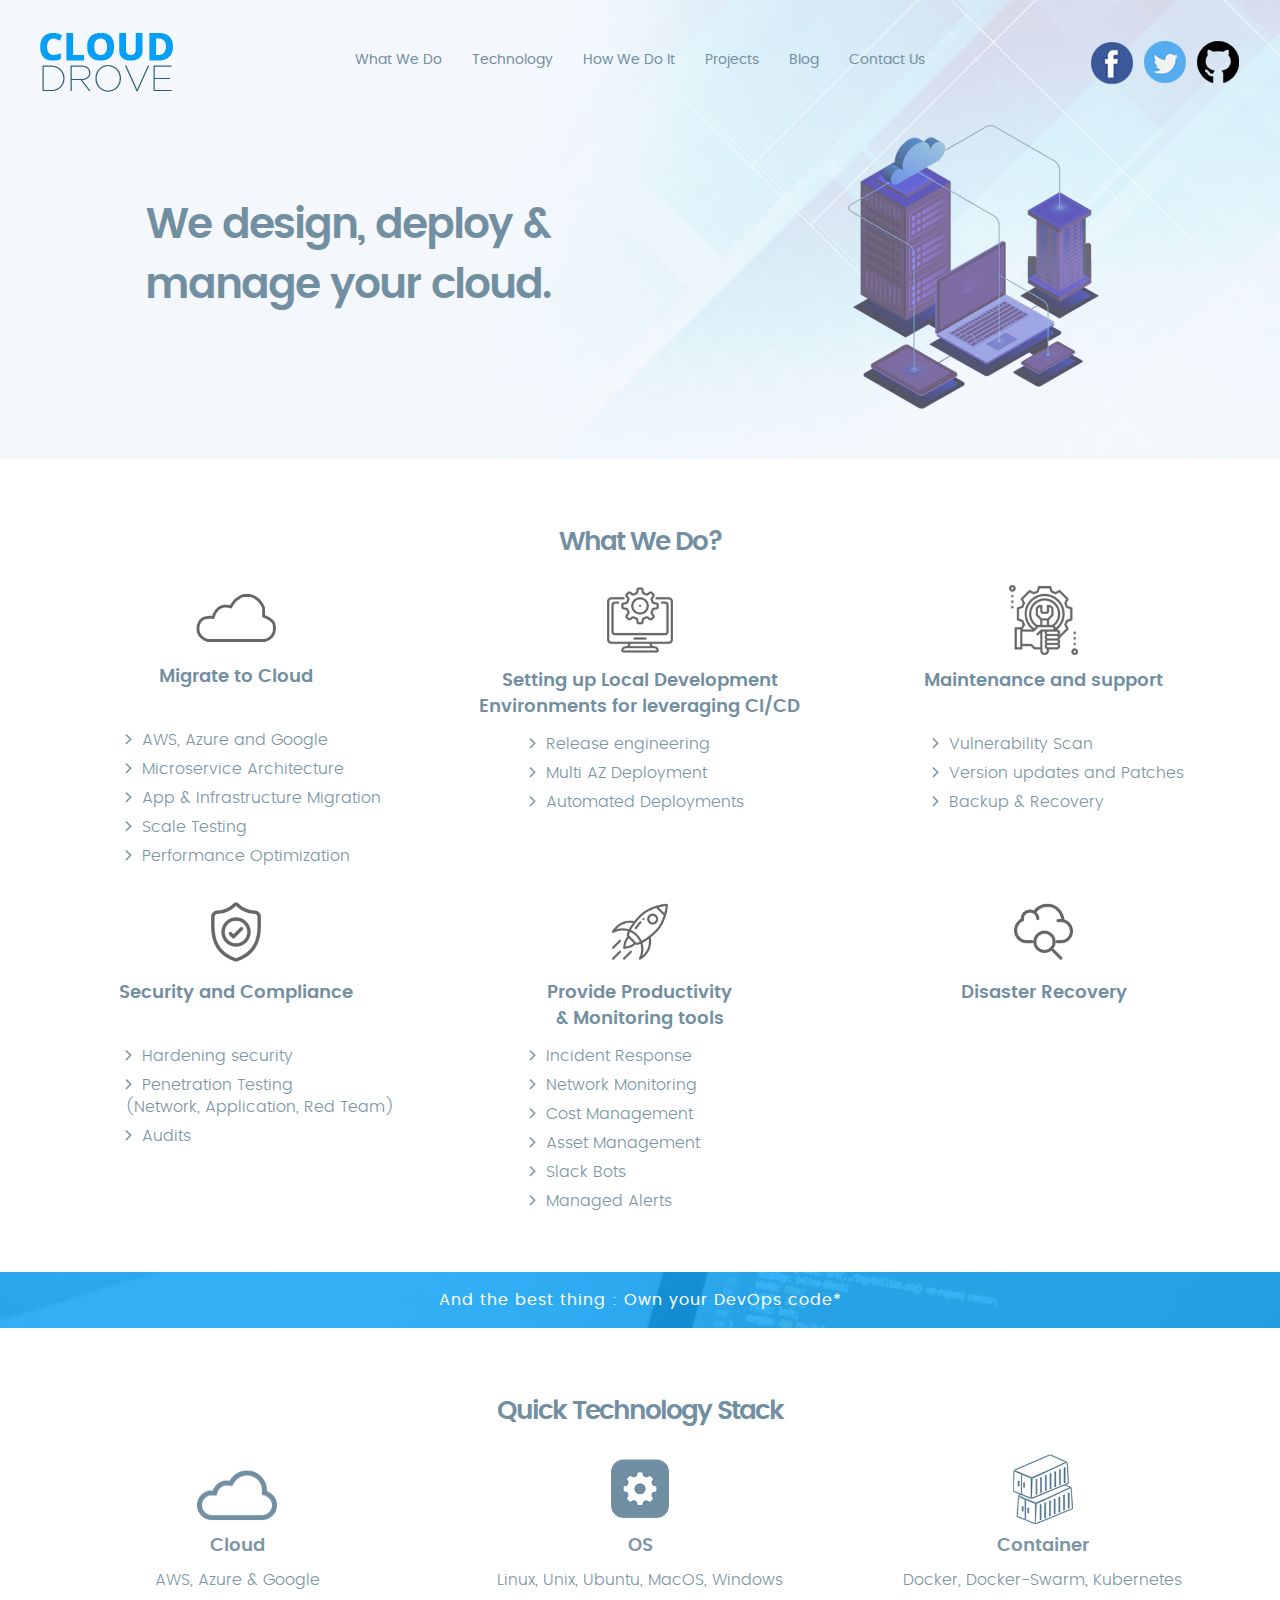
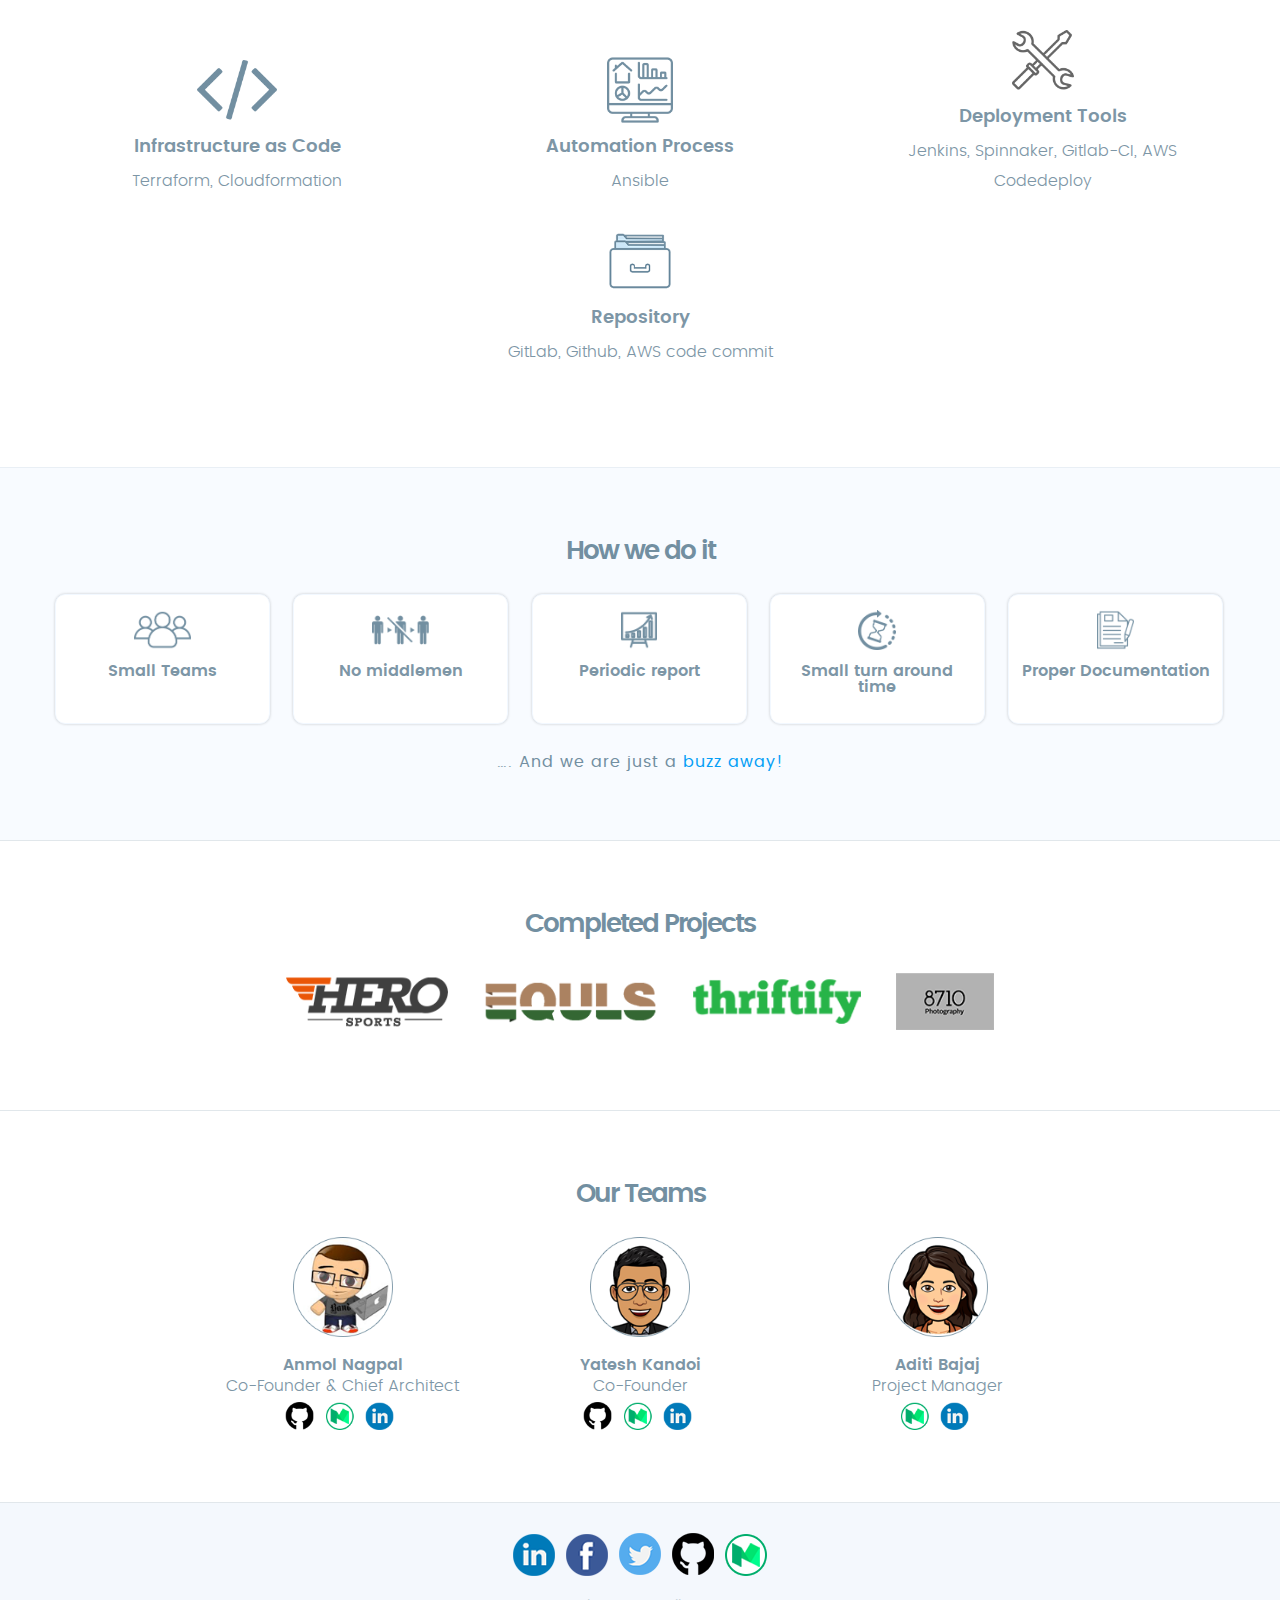
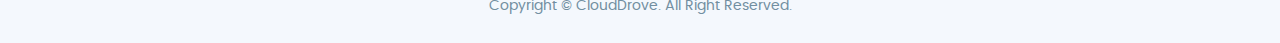
==== index.html @ ca810c20 "update" ====
<!DOCTYPE html>
<html>
<head>
    <title>:: Cloud Drove ::</title>
    <meta content='width=device-width, initial-scale=1, maximum-scale=1, user-scalable=no' name='viewport'>
    <meta charset="UTF-8">

    <link rel="stylesheet" type="text/css" href="css/style.css">
    <link rel="stylesheet" type="text/css" href="css/jquery.bxslider.css">
</head>
<body>

<!-- header section start here -->
<header class="sticky">
    <div class="container">
        <div class="logo">
            <a href="index.html"><img src="images/logo.png" alt="Cloud Drove"></a>
        </div>
        <div class="menu">
            <div class="menuicon ">
                <span class="menu_icon menu-btn" onclick="openmenu()">&nbsp;</span>
            </div>
            <nav class="nav main-navigation sidemenu" id="mySidemenu">
                <a href="javascript:void(0);" class="closebtn" onclick="closemenu()">×</a>
                <ul class="navication accordion-menu">
                    <li class="mobile-hide"><a href="#What_We_Do" onclick="closemenu();">What We Do</a></li>
                    <li class="mobile-hide"><a href="#Technology" onclick="closemenu();">Technology</a></li>
                    <li class="mobile-hide"><a href="#How_We_Do_It" onclick="closemenu();">How We Do It </a></li>
                    <li class="mobile-hide"><a href="#Projects" onclick="closemenu();">Projects </a></li>
                    <!--<li class="mobile-hide"><a href="#Testimonial" onclick="closemenu();">Testimonial </a></li>-->
                    <li><a href="https://medium.com/@anmolnagpal" target="_blenk">Blog</a></li>
                    <li><a href="contact-us.html">Contact Us</a></li>
                </ul>
            </nav>
        </div>

        <div class="social-bar">
            <ul>
                <li><a href="https://www.facebook.com/clouddrove" target="_blenk" class="social-icon facebook"></a></li>
                <li><a href="https://twitter.com/clouddrove" target="_blenk" class="social-icon twitter"></a></li>
                <li><a href="https://github.com/clouddrove" target="_blenk" class="social-icon git"></a></li>
            </ul>
        </div>
    </div>
</header>
<!-- header section and here -->

<!-- top banner section start here -->
<section id="home" class="col-12 top-banner">
    <div class="container">
        <div class="banner-left">
            <h1>We design,
                deploy & manage
                your cloud.</h1>
        </div>
        <div class="banner-right">
            <img src="images/home-banner.png" alt="banner">
        </div>
    </div>
</section>
<!-- top banner section and here -->

<!-- What We Do section start here -->

<section id="What_We_Do" class="col-12 what-we padB0">
    <div class="container">
        <h2 class="heading">What We Do?</h2>

        <div class="col-12">
            <div class="col-4">
                <img src="images/cloud.png" alt="cloud">
                <h5>Migrate to Cloud</h5>

                <ul>
                    <li><span class="list-arrow"></span> AWS, Azure and Google</li>
                    <li><span class="list-arrow"></span> Microservice Architecture</li>
                    <li><span class="list-arrow"></span> App & Infrastructure Migration</li>
                    <li><span class="list-arrow"></span> Scale Testing</li>
                    <li><span class="list-arrow"></span> Performance Optimization</li>
                </ul>
            </div>

            <div class="col-4">
                <img src="images/dev.png" alt="dev">
                <h5>Setting up Local Development
                    Environments for leveraging CI/CD</h5>
                <ul>
                    <li><span class="list-arrow"></span> Release engineering</li>
                    <li><span class="list-arrow"></span> Multi AZ Deployment</li>
                    <li><span class="list-arrow"></span> Automated Deployments</li>
                </ul>
            </div>

            <div class="col-4 marR0">
                <img src="images/release.png" alt="release">
                <h5>Maintenance and support</h5>
                <ul>
                    <li><span class="list-arrow"></span> Vulnerability Scan</li>
                    <li><span class="list-arrow"></span> Version updates and Patches</li>
                    <li><span class="list-arrow"></span> Backup & Recovery</li>
                </ul>
            </div>
            <div class="col-12"></div>


            <div class="col-4">
                <img src="images/maintenance.png" alt="Security and Compliance">
                <h5>Security and Compliance</h5>
                <ul>
                    <li><span class="list-arrow"></span> Hardening security</li>
                    <li><span class="list-arrow"></span> Penetration Testing <br>(Network, Application, Red Team)</li>
                    <li><span class="list-arrow"></span> Audits</li>
                </ul>
            </div>

            <div class="col-4">
                <img src="images/disaster-recovery.png" alt="Provide Productivity & Monitoring
               tools">
                <h5>Provide Productivity<br> & Monitoring
                    tools</h5>
                <ul>
                    <li><span class="list-arrow"></span> Incident Response</li>
                    <li><span class="list-arrow"></span> Network Monitoring</li>
                    <li><span class="list-arrow"></span> Cost Management</li>
                    <li><span class="list-arrow"></span> Asset Management</li>
                    <li><span class="list-arrow"></span> Slack Bots</li>
                    <li><span class="list-arrow"></span> Managed Alerts</li>
                </ul>
            </div>


            <div class="col-4 marR0">
                <img src="images/disaster-recovery02.png" alt="Disaster Recovery">
                <h5>Disaster Recovery</h5>
            </div>
        </div>
    </div>

</section>

<!-- What We Do section and here -->

<!-- And the best thing section start here -->
<section class="devops  col-12">
    <div class="container">
        And the best thing : Own your DevOps code*
    </div>

</section>
<!-- And the best thing section and here -->

<!-- Quick Technology Stack section start here -->

<section id="Technology" class="col-12 what-we quick-technology">
    <div class="container">
        <h2 class="heading">Quick Technology Stack</h2>

        <div class="col-12">
            <div class="col-4">
                <img src="images/aws.png" alt="aws">
                <h4>Cloud</h4>
                <p>AWS, Azure & Google</p>
            </div>

            <div class="col-4">
                <img src="images/os.png" alt="OS">
                <h4>OS</h4>
                <p>Linux, Unix, Ubuntu, MacOS, Windows</p>
            </div>

            <div class="col-4 marR0">
                <img src="images/container.png" alt="Container">
                <h4>Container</h4>
                <p>Docker, Docker-Swarm, Kubernetes</p>
            </div>


            <div class="col-12"></div>


            <div class="col-4">
                <img src="images/code.png" alt="Infrastructure as Code">
                <h4>Infrastructure as Code</h4>
                <p>Terraform, Cloudformation</p>
            </div>
            <div class="col-4">
                <img src="images/automation-process.png" alt="Automation Process">
                <h4>Automation Process</h4>
                <p>Ansible</p>
            </div>
            <div class="col-4 marR0">
                <img src="images/tools.png" alt="Deployment Tools">
                <h4>Deployment Tools</h4>
                <p>Jenkins, Spinnaker, Gitlab-CI, AWS Codedeploy</p>
            </div>


            <div class="col-12"></div>

            <div class="col-4 marR0">
                <img src="images/repository.png" alt="Repository">
                <h4>Repository</h4>
                <p>GitLab, Github, AWS code commit </p>
            </div>


        </div>
    </div>

</section>

<!-- Quick Technology Stack section and here -->

<!-- How we do it section start here -->

<section id="How_We_Do_It" class="col-12 what-we how-we-do">
    <div class="container">
        <h2 class="heading">How we do it</h2>

        <div class="col-12">
            <div class="col-4">
                <img src="images/small-teams.png" alt="Small Teams">
                <h4>Small Teams</h4>
            </div>

            <div class="col-4">
                <img src="images/no-middlemen.png" alt="No middlemen">
                <h4>No middlemen</h4>
            </div>

            <div class="col-4">
                <img src="images/periodic-report.png" alt="Periodic report">
                <h4>Periodic report</h4>
            </div>

            <div class="col-4">
                <img src="images/around-time.png" alt="Small turn around time">
                <h4>Small turn around time</h4>
            </div>

            <div class="col-4 marR0">
                <img src="images/proper.png" alt="Proper Documentation">
                <h4>Proper Documentation</h4>
            </div>


        </div>
    </div>
    <section class="devops just col-12">
        <div class="container">
            …. And we are just a <a class="desltop" href="contact-us.html">buzz away!</a>
            <a class="mobile" href="tel:+14252470799">buzz away!</a>
        </div>

    </section>
</section>

<!-- How we do it section and here -->


<!-- Our  projects section start here -->

<section id="Projects" class="col-12 what-we our-projects">
    <div class="container">
        <h2 class="heading">Completed Projects </h2>

        <div class="col-12">
            <ul>
                <li><a href="#"><img src="images/herosports.png" alt="Hero Sports"></a></li>
                <li><a href="#"><img src="images/equls.png" alt="Equls"></a></li>
                <li><a href="#"><img src="images/thriftify.png" alt="Thriftify"></a></li>
                <li><a href="#"><img src="images/8710.png" alt=" 8710photography"></a></li>
            </ul>

        </div>
    </div>

</section>

<!-- Our Partners section and here -->

<!-- Our Teams section start here -->
<section class="col-12 what-we our-teams">
    <div class="container">
        <h2 class="heading">Our Teams</h2>

        <div class="col-12">
            <ul>
                <li><img src="images/anmol-nagpal.png" alt="CEO">
                    <h4>Anmol Nagpal</h4>
                    <span>Co-Founder & Chief Architect</span>
                    <div class="social-bar">
                        <ul>
                            <li><a href="https://github.com/anmolnagpal" target="_blenk" class="social-icon git"></a>
                            </li>
                            <li><a href="https://medium.com/@anmolnagpal" target="_blenk" class="social-icon medim"></a>
                            </li>
                            <li><a href="https://www.linkedin.com/in/anmolnagpal/" target="_blenk"
                                   class="social-icon linkdin"></a></li>
                        </ul>
                    </div>
                </li>
                <li><img src="images/yatesh-kandoi.png" alt="CEO">
                    <h4>Yatesh Kandoi</h4>
                    <span>Co-Founder</span>
                    <div class="social-bar">
                        <ul>
                            <li><a href="https://github.com/clouddrove" target="_blenk" class="social-icon git"></a></li>
                            <li><a href="https://medium.com/clouddrove" target="_blenk" class="social-icon medim"></a></li>
                            <li><a href="https://www.linkedin.com/in/yateshkandoi/" target="_blenk"
                                   class="social-icon linkdin"></a></li>

                        </ul>
                    </div>
                </li>
                <li><img src="images/adit-bajaj.png" alt="CEO">
                    <h4>Aditi Bajaj</h4>
                    <span>Project Manager</span>
                    <div class="social-bar">
                        <ul>
                            <li><a href="https://medium.com/clouddrove" target="_blenk" class="social-icon medim"></a></li>
                            <li><a href="https://www.linkedin.com/in/aditijgupta/" target="_blenk"
                                   class="social-icon linkdin"></a></li>
                        </ul>
                    </div>
                </li>


            </ul>

        </div>
    </div>

</section>
<!--Our Teams section and here -->


<footer class="col-12">
    <div class="container">
        <div class="social-bar">
            <ul>
                <li><a href="https://www.linkedin.com/company/clouddrove/" target="_blenk"
                       class="social-icon linkdin"></a></li>
                <li><a href="https://www.facebook.com/clouddrove" target="_blenk" class="social-icon facebook"></a></li>
                <li><a href="https://twitter.com/clouddrove" target="_blenk" class="social-icon twitter"></a></li>
                <li><a href="https://github.com/clouddrove" target="_blenk" class="social-icon git"></a></li>
                <li><a href="https://medium.com/clouddrove" target="_blenk" class="social-icon medim"></a></li>
            </ul>
        </div>
        <div class="col-12">
            <p>Copyright &copy; CloudDrove. All Right Reserved.</p>
        </div>
    </div>
</footer>

<script src="https://code.jquery.com/jquery-1.10.1.min.js"></script>
<script>
    $(window).scroll(function () {
        var sticky = $('.sticky'),
            scroll = $(window).scrollTop();

        if (scroll >= 200) sticky.addClass('fixed-header');
        else sticky.removeClass('fixed-header');
    });
</script>
<script type="text/javascript">
    $(document).ready(function () {
        $('a[href^="#"]').on('click', function (e) {
            e.preventDefault();

            var target = this.hash;
            var $target = $(target);

            $('html, body').stop().animate({
                'scrollTop': $target.offset().top
            }, 900, 'swing', function () {
                window.location.hash = target;
            });
        });

    });
</script>
<script src="js/jquery.bxslider.min.js"></script>
<script>
    $(document).ready(function () {

        var slider = $('.bxslider').bxSlider({});

        function bxslider() {
            var width = window.innerWidth;
            if (width < 767) {
                slider.reloadSlider({
                    minSlides: 1,
                    maxSlides: 1,

                });
            } else {
                slider.reloadSlider({
                    minSlides: 2,
                    maxSlides: 2,
                    slideWidth: 610,
                    speed: 2000,
                    slideMargin: 30,
                    infiniteLoop: false,

                });
            }
        }

        bxslider();
        var resizeId;
        $(window).resize(function () {
            clearTimeout(resizeId);
            resizeId = setTimeout(doneResizing, 300);
        });

        function doneResizing() {
            clearTimeout(resizeId);
            bxslider();
        }

    });
</script>

<!--mobile nav script start here-->
<div id="overlay" class="overlay" onclick="closemenu()"></div>
<script>
    $(function () {
        var Accordion = function (el, multiple) {
            this.el = el || {};
            // more then one submenu open?
            this.multiple = multiple || false;

            var dropdownlink = this.el.find('.dropdownlink');
            dropdownlink.on('click',
                {el: this.el, multiple: this.multiple},
                this.dropdown);
        };

        Accordion.prototype.dropdown = function (e) {
            var $el = e.data.el,
                $this = $(this),
                //this is the ul.submenuItems
                $next = $this.next();

            $next.slideToggle();
            $this.parent().toggleClass('open');

            if (!e.data.multiple) {
                //show only one menu at the same time
                $el.find('.submenuItems').not($next).slideUp().parent().removeClass('open');
            }
        }

        var accordion = new Accordion($('.accordion-menu'), false);
    })
    $(".inner-submenu").click(function () {
        $(".inner-submenu").toggleClass("submenu-open");
        $(".inner-submenu-content").slideToggle();
    });
</script>
<script>
    function openmenu() {
        document.getElementById("mySidemenu").style.right = "0px";
        document.getElementById("overlay").style.display = "block";
        document.body.style.position = "fixed";
    }

    function closemenu() {
        document.getElementById("mySidemenu").style.right = "-280px";
        document.getElementById("overlay").style.display = "none";
        document.body.style.position = "relative";

    }
</script>
</body>
</html>
---- css/style.css ----
@import url("header_footer.css");

*{
	margin: 0;
	padding: 0;
}
body,html{
	margin: 0;
	font-size: 16px;
	color: #7d96a6;
	font-family: 'poppinslight';
	font-weight: normal;
}

/*font css*/
@font-face {
    font-family: 'poppinsbold';
    src: url('../fonts/poppins-bold-webfont.woff2') format('woff2'),
         url('../fonts/poppins-bold-webfont.woff') format('woff');
    font-weight: normal;
    font-style: normal;
}
@font-face {
    font-family: 'poppinslight';
    src: url('../fonts/poppins-light-webfont.woff2') format('woff2'),
         url('../fonts/poppins-light-webfont.woff') format('woff');
    font-weight: normal;
    font-style: normal;
}
@font-face {
    font-family: 'poppinsmedium';
    src: url('../fonts/poppins-medium-webfont.woff2') format('woff2'),
         url('../fonts/poppins-medium-webfont.woff') format('woff');
    font-weight: normal;
    font-style: normal;
}
@font-face {
    font-family: 'poppinsregular';
    src: url('../fonts/poppins-regular-webfont.woff2') format('woff2'),
         url('../fonts/poppins-regular-webfont.woff') format('woff');
    font-weight: normal;
    font-style: normal;
}
@font-face {
    font-family: 'poppinssemibold';
    src: url('../fonts/poppins-semibold-webfont.woff2') format('woff2'),
         url('../fonts/poppins-semibold-webfont.woff') format('woff');
    font-weight: normal;
    font-style: normal;
}


/* reset css start here*/
abbr, address, article, aside, audio, b, blockquote, body, canvas, caption, cite, code, dd, del, details, dfn, div, dl, dt, em, fieldset, figcaption, figure, form, h1, h2, h3, h4, h5, h6, hgroup, html, i, iframe, img, ins, kbd, label, legend, li, mark, menu, nav, object, ol, p, pre, q, samp, section, small, span, strong, sub, summary, sup, table, tbody, td, tfoot, th, thead, time, tr, ul, var, video {
	margin: 0;
	padding: 0;
	border: 0;
	outline: 0;
	vertical-align: baseline
}
article, aside, details, figcaption, figure, footer, header, hgroup, menu, nav, section {
	display: block
}
a {
	margin: 0;
	padding: 0;
	vertical-align: baseline;
	text-decoration: none;
	color: #7d96a6;
}
a:focus {
	outline: 0
}
.text-left {
	text-align: left
}
.text-right {
	text-align: right
}
.text-center {
	text-align: center
}
.text-justify {
	text-align: justify
}
.clear {
	clear: both;
}
.fl {
	float: left
}
.fr {
	float: right
}
.col-12{
	width: 100%;
	float: left;
}
.marginb-0 {
	margin-bottom: 0;
}
.marR0{
	margin-right: 0 !important;
}
.marB0{
	margin-bottom: 0 !important;
}
.mar0{
	margin: 0 !important;
}
.padB0{
	padding-bottom: 0 !important;
}
h1, h2, h3, h4, h5, h6 {
	margin: 0;
	padding: 0;
	font-weight: 700;
	line-height: normal
}
h1, .heading, h2, .banner-center .banner-left h1{
	font-size: 36px;
	font-family: 'poppinssemibold';
	font-weight: normal;
	color: #728fa1;
	letter-spacing: -2px;

}
.banner-center .banner-left h1{
	line-height: normal;
}

h3 {

}
h5 {
  font-size: 18px;
  color: #728fa1;
  font-family: 'poppinssemibold';
  font-weight: normal;
  line-height: normal;

}
h4 {
	font-size: 18px;
	font-family: 'poppinssemibold';
    font-weight: normal;
}
h6 {
	font-size: 20px
}
small {
	font-size: 12px;
}
p {
	margin: 0 0 30px;
	font-family: 'poppinslight';
	font-weight: normal;
	line-height: 30px;
}
li, ol, ul {
	padding: 0;
	margin: 0
}
img{
	max-width: 100%;
}
select:-moz-focusring {
color:transparent;
outline:0;
text-shadow:0 0 0 #000;
border:0
}
select {
	-moz-appearance: none;
	-webkit-appearance: none;
	appearance: none;
	cursor: pointer;
	outline: 0;
	border-radius: 0
}
table {
	border-collapse: collapse;
	border-spacing: 0;
	width: 100%
}
.container{
	margin: 0 auto;
	max-width: 1170px;
}
.btn{
	display: inline-block;
	background-color: #059ff6;
	color: #fff;
	font-size: 16px;
	font-weight: normal;
	height: 40px;
	line-height: 42px;
	padding: 0 30px;
	border-radius: 40px;
	border: 0;
	box-shadow: none;
	-webkit-box-shadow: none;
	cursor: pointer;
	letter-spacing: 0.8px;
}
.btn:hover{
	background-color: #0391e2;
}
/*banner css*/
.top-banner{
	background-image: url(../images/banner-bg.jpg);
	background-repeat: no-repeat;
	padding-top: 155px;
	padding-bottom: 0;
	background-position: center center;
	background-size: cover;
	margin-top: -125px;
}
.banner-left{
	float: left;
	width: 53%;
	margin-top: 110px;
}
.banner-left h1{
	margin: 0 0 30px 0;
	font-size: 67px;
	line-height: 90px;
}
.banner-right{
	float: right;
	width: 37%;
}
.what-we{
	padding: 60px 0;
	text-align: center;
}
.heading{
	margin-bottom: 30px;
}
.what-we .col-4{
	float: left;
	width: 31%;
	margin-right: 3.5%;
	margin-bottom: 20px;
}
.what-we .col-4 ul {
    margin-left: 70px;
    text-align: left;
}
.what-we .col-4 img {
    max-width: 90px;
    max-height: 70px;
}
.what-we .col-4 h5{
	margin: 10px 0 10px 0;
	height: 50px;
}
.what-we .col-4 ul li{
	font-size: 16px;
	color: #7d96a6;
	font-family: 'poppinslight';
	font-weight: normal;
	list-style-type: none;
	margin-bottom: 7px;
	line-height: normal;
}
.list-arrow{
	background-image: url(../images/list-arrow.png);
	background-repeat: no-repeat;
	background-position: center center;
	display: inline-block;
	width: 7px;
	height: 11px;
	margin-right: 5px;
}
.what-we .col-4 ul li:last-child{
	margin-bottom: 0;
}
.quick-technology {
	text-align: center;
}
.quick-technology .col-4{
	float: none;
	display: inline-block;
	margin-right: 3%;
}
.quick-technology .col-4 p{
	margin-bottom: 0;
}
.quick-technology .col-4 h4{
	margin: 10px 0;

}

.how-we-do{
	background-color: #f8fbff;
	border-top: 1px solid rgba(106, 136, 154, 0.1);
}
.how-we-do .col-4{
	background-color: #fff;
	border: 1px solid #f2f8ff;
	margin-right: 2%;
	width: 16.2%;
	padding: 15px 1%;
	box-shadow:0px 0 3px rgba(0,0,0,0.20);
	-webkit-box-shadow:0px 0 3px rgba(0,0,0,0.20);
	border-radius: 10px;
	-webkit-border-radius: 10px;
	min-height: 98px;
}
.how-we-do .col-4 img {
    max-width: 60px;
    height: 40px;
}
.how-we-do .col-4 h4{
	margin-top: 15px;
	margin-bottom: 0 !important;
	font-size: 16px;
}
.just a {
	color: #059ff6;
}
.just.devops{
	background-image: none;	
	color: #728fa1;
	padding: 0;
	margin: 0;
}
.devops a:hover{
	text-decoration: none;
}
.how-we-do .col-4.buzz-away{
	padding: 76px 0;
}
.how-we-do .col-4.buzz-away h4{
	margin: 0;
}
/* our testimonial css*/
.our-testimonial{
	border-top: 1px solid rgba(106, 136, 154, 0.2);
	max-height: 600px;
	overflow: hidden;
}
.our-testimonial li{
	list-style-type: none;
	text-align: left;
	box-shadow:0px 0 10px rgba(0,0,0,0.18);
	-webkit-box-shadow:0px 0 10px rgba(0,0,0,0.18);
	float: left;
	border-radius: 4px;
	-webkit-border-radius: 4px;	
	padding: 30px;
}
.our-testimonial li p{
	color: #7d96a6;
}
.user-image{
	float: left;
	height: 69px;
	width: 69px;
	overflow: hidden;
	border-radius: 50%;
	-webkit-border-radius: 50%;
	border:1px solid #6a889a; 
}
.user-name{
	float: left;
	font-size: 16px;
	color: #7d96a6;
	font-family: 'poppinssemibold';
	font-weight: normal;
	margin: 24px 0 0 20px;
}
.our-teams{
	border-top: 1px solid rgba(106, 136, 154, 0.2);
	border-bottom: 1px solid rgba(106, 136, 154, 0.2);

}
.our-teams li{
	list-style: none;
	display: inline-block;
	margin-right: 0px;
	vertical-align: middle;
	width: 25%;
}
.our-teams li img{
	vertical-align: middle;
}
.our-teams li:last-child{
	margin-right: 0;
}
.our-teams h4{
	margin: 20px 0 5px 0;
	font-size: 16px;

}
.our-teams span{
	font-size: 16px;
}
.our-teams .social-bar{
		width: 100%;
	}
.our-teams .social-bar li {
	float: none;
	display: inline-block;
	margin-right: 5px;
	width: auto;
	margin-bottom:0; 
}
.our-teams .social-bar li a.linkdin{
	background-position: -103px 0;
}
.our-teams .social-bar li a.git{
	background-position: -68px 0;
}
.our-teams .social-bar li a.medim{
	background-position: -137px 0;
}
.banner-center{
	padding-bottom: 30px;
}
.banner-center .banner-left {
	width: 100%;
	text-align: center;
	margin-top: 0;
}
.banner-center .banner-left p{
	max-width: 61%;
	display: inline-block;
	margin-bottom: 0;
}
.padcom{
	padding: 50px 0;
}
.content-sec h4{
	margin-bottom: 30px;
}
.content-sec p:last-child{
	margin-bottom: 0;
}
.image-sec{
	text-align: center;
	vertical-align: middle;
	margin: 40px 0 0 0;
}

.image-sec, .content-sec{
	width: 49%;
}

.our-process{
	padding: 70px 0 0 0;
	background-color: #fbfdff;
	border-top: 1px solid rgba(106, 136, 154, 0.15);
}
.our-process .heading{
	text-align: center;
	margin-bottom: 20px;
}


/* contact page css*/
.get-touch{
	background-color: #f4f8fd;
	padding-bottom: 80px;
}
.get-touch-inner{
	width: 100%;
	float: left;
    background-color: #fff;
    box-shadow:0px 0 15px rgba(0,0,0,0.10);
	-webkit-box-shadow:0px 0 15px rgba(0,0,0,0.10);
	border-radius: 30px;
	-webkit-border-radius: 30px;
	box-sizing: border-box;
	-webkit-box-sizing: border-box;
	padding: 50px;
}
.get-touch-inner .heading {
    margin-bottom: 20px;
}
.contact-bar, .form-bar{
	float: left;
	width: 100%;
}
.form-bar {
    float: right;
}
.contact-bar {
    margin-top: 30px;
}
.contact-bar li{
	float: left;
	width: 100%;
	font-size: 18px;
	color: #728fa1;
	font-family: 'poppinssemibold';
	font-weight: normal;
	list-style-type: none;
	padding-left: 57px;
	box-sizing: border-box;
	-webkit-box-sizing: border-box;
	margin-bottom: 92px;
	padding-bottom: 8px;
	letter-spacing: 0.5px;
}
.contact-bar li:last-child{
	margin-bottom: 0;
}
.contact-bar li span{
	display: block;
	font-size: 16px;
	font-family: 'poppinslight';
	font-weight: normal;
	text-transform: uppercase;
}
.contact-icon{
	background-image: url(../images/contact-icon.png);
	background-repeat: no-repeat;
	background-size: 40px;
}
.mail {
    background-position: 0 2px;
}
.phone {
    background-position: 0 -147px;
}
.skype {
    background-position: 0 -307px;
}
.form-row{
	float: left;
	width: 100%;
	margin-bottom: 20px;
}
.form-control{
	float: left;
	width: 100%;
	border: 0;
	box-shadow: none;
	-webkit-box-shadow: none;
	box-sizing: border-box;
	-webkit-box-sizing: border-box;
	background-color: transparent;
	color: #728fa1;
	font-family: 'poppinslight';
	font-weight: normal;
	border-radius: 5px;
	-webkit-border-radius: 5px;
	padding-right: 15px;
	height: 40px;
	padding-left: 50px;
	font-size: 16px;
	padding-top: 3px;
	border: 1px solid rgba(106, 136, 154, 0.2);
}
.col-6 {
    float: left;
    width: 48%;
}
.col-6.fr {
    float: right;
}
.form-control:focus{
	outline: none;
}
textarea.form-control{
	height: auto;
	resize: none;
	padding-top: 10px;
}
::-webkit-input-placeholder { /* Chrome/Opera/Safari */
  color: #728fa1;
}
::-moz-placeholder { /* Firefox 19+ */
  color: #728fa1;
}
:-ms-input-placeholder { /* IE 10+ */
  color: #728fa1;
}
:-moz-placeholder { /* Firefox 18- */
  color: #728fa1;
}

.form-icon{
	background-image: url(../images/form-icon.png);
	background-repeat: no-repeat;
	background-size: 18px;
}
.name {
    background-position: 15px 11px;
}
.email {
    background-position: 15px -39px;
}
.number {
    background-position: 15px -91px;
}
.message {
    background-position: 15px -135px;
}
.map{
	height: 390px;
	border-top: 1px solid #728fa1;
	border-bottom: 1px solid #728fa1;
}
.map iframe{
	height: 100%;
	width: 100%;
	border: 0;
}

.devops{
    text-align: center;
    background-image: url(../images/dev-bg.png);
    background-repeat: no-repeat;
    font-size: 20px;
    color: #ffffff;
    font-family: 'poppinsregular';
	font-weight: normal;
	padding: 20px 0;
	margin-top: 30px;
	background-position: center center;
	background-size: cover;
	letter-spacing: 1px;

}
.mobile{
		display: none;
	}
.our-projects{
		border-top:1px solid rgba(106, 136, 154, 0.2);
	}
.our-projects li{
		list-style-type: none;
		display: inline-block;
		margin-right: 30px;

	}
.our-projects li:last-child{
	margin-right: 0;
}	
	
/* responsive css start here*/

@media only screen and (max-width: 1374px) {
h1, .heading, h2, .banner-center .banner-left h1{
	font-size: 26px;
}
h4{
	font-size: 18px;
}
.heading {
    margin-bottom: 30px;
}
.our-teams li img {
    vertical-align: middle;
    max-width: 100px;
}
.banner-left h1 {
    margin: 0 0 30px 0;
}
.top-banner{
	padding-bottom: 20px;
	padding-top: 125px;
}
.what-we {
    padding: 70px 0;
}
.our-process{
	padding: 50px 0 0 0;
}
.what-we .col-4{
	margin-bottom: 30px;
}
.what-we .col-4 h4 {
    margin: 10px 0;
}
.padcom {
    padding: 30px 0;
}
.content-sec h4 {
    margin-bottom: 15px;
}
.our-process .heading {
    margin-bottom: 0;
}
.banner-right,.banner-left {
    width: 50%;
    text-align: center;
}
.banner-right{
	width: 43%;
}
.banner-left{
	margin-top: 70px;
}
.banner-left h1 {
    font-size: 42px;
    line-height: 60px;
}
.banner-right img {
    max-width: 50%;
}
.devops {
    padding: 20px 0;
    font-size: 16px;
}
.what-we .col-4 img {
    max-width: 80px;
    max-height: 70px;
}
.what-we .col-4 h5 {
    margin: 10px 0 10px 0;
    height: 55px;
}
h5{
	font-size: 18px;
	line-height: 26px;
}
.what-we .col-4 ul li{
	line-height: 22px;
	font-size: 16px;
}
.what-we.how-we-do .col-4 img {
    max-width: 100px;
    max-height: 69px;
}
.our-teams li{
	margin-right: 0px;
}
.how-we-do .col-4.buzz-away {
    padding: 75px 0;
}
.what-we .col-4 ul {
    margin-left: 70px;
}
.our-projects li img {
    max-height: 70px;
}
}
@media only screen and (max-width: 1224px) {
.container {
    max-width: 1130px;
}
}
@media only screen and (max-width:1174px) {
	.container{
		max-width: 940px;
	}
	body, html{
		font-size: 16px;
	}
	p{
		line-height: 28px;
		margin-bottom: 20px;
	}
	.what-we .col-4 ul {
    margin-left: 20px;
}
	.btn{
		line-height: 47px;
		height: 44px;
	}
	.banner-right {
    width: 50%;
}
.our-projects li img {
    max-height: 60px;
}
.banner-left {
    width: 44%;
}
.banner-right img {
    max-width: 56%;
}
.heading, h2,h1 {
    font-size: 22px;
    letter-spacing: -1px;
}
.banner-left h1 {
    margin: 0 0 20px 0;
    font-size: 28px;
    line-height: 44px;
}
.what-we {
    padding: 30px 0;
}
.our-process{
	padding: 30px 0 0 0;
}
.heading {
    margin-bottom: 25px;
}
.what-we .col-4{
	width: 31%;
	margin-right: 3.5%;
}
.quick-technology .col-4,.how-we-do .col-4{
	margin-right: 2.9%;
}
.how-we-do .col-4{
	padding: 33px 0;
}
.what-we .col-4 h4,.what-we .col-4 h5{
    margin: 10px 0 10px;
}
.how-we-do .col-4 h4{
	margin-top: 10px;
}
.our-testimonial li{
	padding: 30px;
}
.user-name{
	font-size: 18px;
	margin: 22px 0 0 20px;
}
.user-image{
	height: 59px;
	width: 59px;
}
.our-teams li{
	margin-right: 50px;
}
.our-teams li img {
    max-width: 120px;
}
.what-we .col-4 img {
    max-width: 70px;
    max-height: 60px;
    }
.banner-center .banner-left p{
	max-width: 70%;
}
.content-sec h4 {
    margin-bottom: 15px;
}
.padcom {
    padding: 20px 0;
}
.get-touch-inner{
	padding: 30px;
}



textarea.form-control{
	padding-top: 8px;
	height: 100px;
}
.get-touch-inner .heading {
    margin-bottom: 25px;
}

.phone {
    background-position: 0 -123px;
}
.skype {
    background-position: 0 -263px;
}
.contact-bar li{
	margin-bottom: 60px;
}
.get-touch{
	padding-bottom: 50px;
}
.what-we .col-4 h5 {
    height: 65px;
}
.devops{
	margin-top: 0;
	padding: 20px 0;
    font-size: 22px;
}
.how-we-do .col-4.buzz-away {
    padding: 64px 0;
}
.how-we-do .col-4 {
    padding: 10px 1%;
    width: 16.5%;
    margin: 0 1.5% 20px 0;
}
h4 {
    font-size: 18px;
}
.our-teams h4 {
    margin: 10px 0 5px 0;
}

}

@media only screen and (max-width: 969px) {
	.container{
		max-width: 730px;
	}
	.btn {
    line-height: 42px;
    height: 40px;
    font-size: 16px;
    }
    .our-projects li img {
    max-height: 50px;
}
    .what-we .col-4 ul {
    margin-left: 0;
}
	.banner-left h1 {
    font-size: 26px;
    }
    .heading, h2 {
    font-size: 20px;
    margin-bottom: 20px;
    }
	.banner-left h1 {
    margin: 0 0 15px 0;
    }
    .what-we .col-4 h4,.what-we .col-4 h4, .what-we .col-4 h5 {
    margin: 5px 0 5px;
    font-size: 18px;
    }
    .what-we .col-4 img {
    max-width: 90px;
    max-height: 60px;
    }
    .what-we .col-4 {
    width: 32%;
    margin-right: 2%;
    margin-bottom: 15px;
    }
    .our-testimonial li {
    padding: 15px;
    }
    .our-teams li img {
    max-width: 80px;
    }
    .banner-center .banner-left p {
    max-width: 100%;
    }
    .top-banner{
    	margin-top: -75px;
    	padding-top: 100px;
    	padding-bottom: 10px;
    }
    .padcom {
    padding: 15px 0;
    }
    .get-touch-inner {
    padding: 20px;
}
.map{
	height: 320px;
}
.get-touch-inner .heading {
    margin-bottom: 15px;
}
.get-touch{
    padding-bottom: 30px;
    }
    .banner-left{
    	margin-top: 60px;
    	text-align: center;
    }
    .what-we .col-4 h4, .what-we .col-4 h5{
    	font-size: 16px;
    	line-height: 22px;
    }
    .quick-technology .col-4{
    	width: 31%;
    }
    .how-we-do .col-4{
    	padding: 10px 1%;
		width: 16.5%;
		margin: 0 1.5% 20px 0;
    }
    .how-we-do .col-4.buzz-away {
    padding: 60px 0;
}
.our-teams li {
    margin-right: 0px;
}
.our-testimonial li p {
    font-size: 16px;
}
.devops{
	margin-top: 10px;
}
/*
.mobile-hide{
	display: none !important;
}*/
.contact-bar {
    margin-top: 10px;
}
}

@media only screen and (max-width: 767px) {
	.container{
		max-width: 80%;
	}
	.desltop{
		display: none;
	}
	.mobile{
		display: block;
	}
	h4 {
    font-size: 18px;
    }
	.banner-right,.image-sec{
		display: block;
		width: 100%;
	}
	.banner-left,.image-sec, .content-sec {
    width: 100%;
    }
    .banner-left{
    	margin: 0;
    }
    .banner-left h1 {
    font-size: 18px;
    margin: 0 0 15px 0;
    line-height: 26px;
    }
    .top-banner {
    padding-bottom: 20px;
    text-align: center;
    margin-top: -75px;
    }
    .heading, h2, h1 {
    font-size: 20px;
    letter-spacing: 0;
    }
    .what-we .col-4 {
    width: 100%;
    margin-right: 0;
    margin-bottom: 20px;
    }
    .our-expertise.what-we .col-4, .our-expertise.what-we .col-4 p {
    margin-bottom: 10px;
    }
    .our-expertise.what-we .col-4:last-child,.our-expertise.what-we .col-4:last-child p{
    	margin-bottom: 0;
    }
    .our-teams li img {
    max-width: 80px;
    }
    .heading {
    margin-bottom: 10px;
    }
    .our-testimonial li, .content-sec {
    	text-align: center;
    }
    .user-image, .user-name{
    	float: none;
    	display: block;
    	margin: auto;
    }
    .user-name{
    	margin-top: 10px;
    }
    .content-sec h4 {
    margin-bottom: 10px;
    }
    .contact-bar, .form-bar{
    	width: 100%;
    }
    .get-touch-inner{
    	border-radius: 20px;
    	padding: 15px;
    }
    .contact-bar {
    margin-top: 20px;
    }
    .contact-icon {
    background-size: 32px;  
    }
    .contact-bar li {
    margin-bottom: 20px;
    padding-left: 50px;
    font-size: 16px;
    word-break: break-all;
    }
    .mail {
    background-position: 0 8px;
    }
    .phone {
    background-position: 0 -77px;
    }
    .skype {
    background-position: 0 -168px;
    }
    textarea.form-control {
    padding-top: 8px;
    height: 80px;
    }
    .map {
    height: 210px;
    }
    .what-we .col-4 h5{
    	height: auto;
    }
.devops {
    padding: 15px 0;
    font-size: 18px;
    margin-top: 20px;
}
.our-teams li{
	margin-bottom: 20px;
	margin-right: 0px;
	width: 100%;
}
.our-teams li:last-child, .what-we .col-4:last-child{
	margin-bottom: 0;
}
.just.devops{
	margin-top: 15px;
}
.col-6 {
    width: 100%;
}
.form-row {
    margin-bottom: 10px;
}
.what-we .col-4 ul {
    margin-left: 15px;
}
}
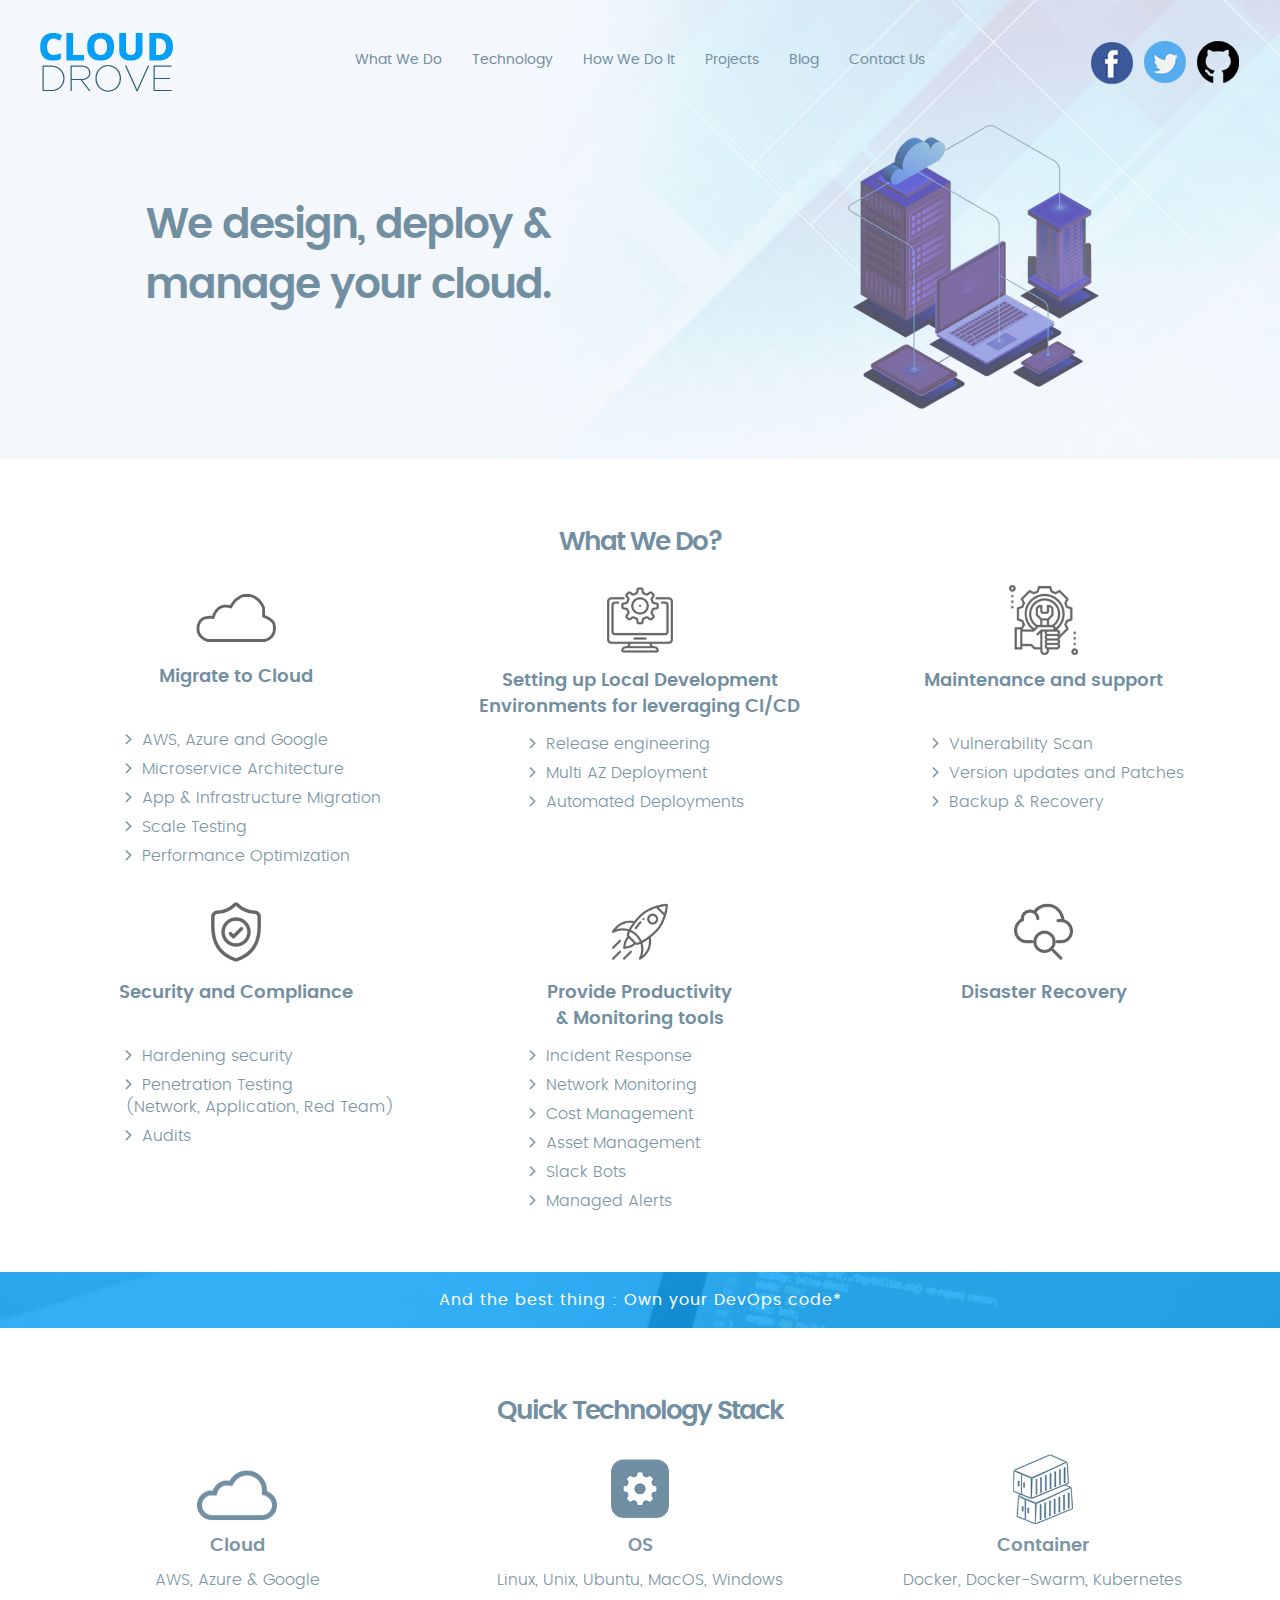
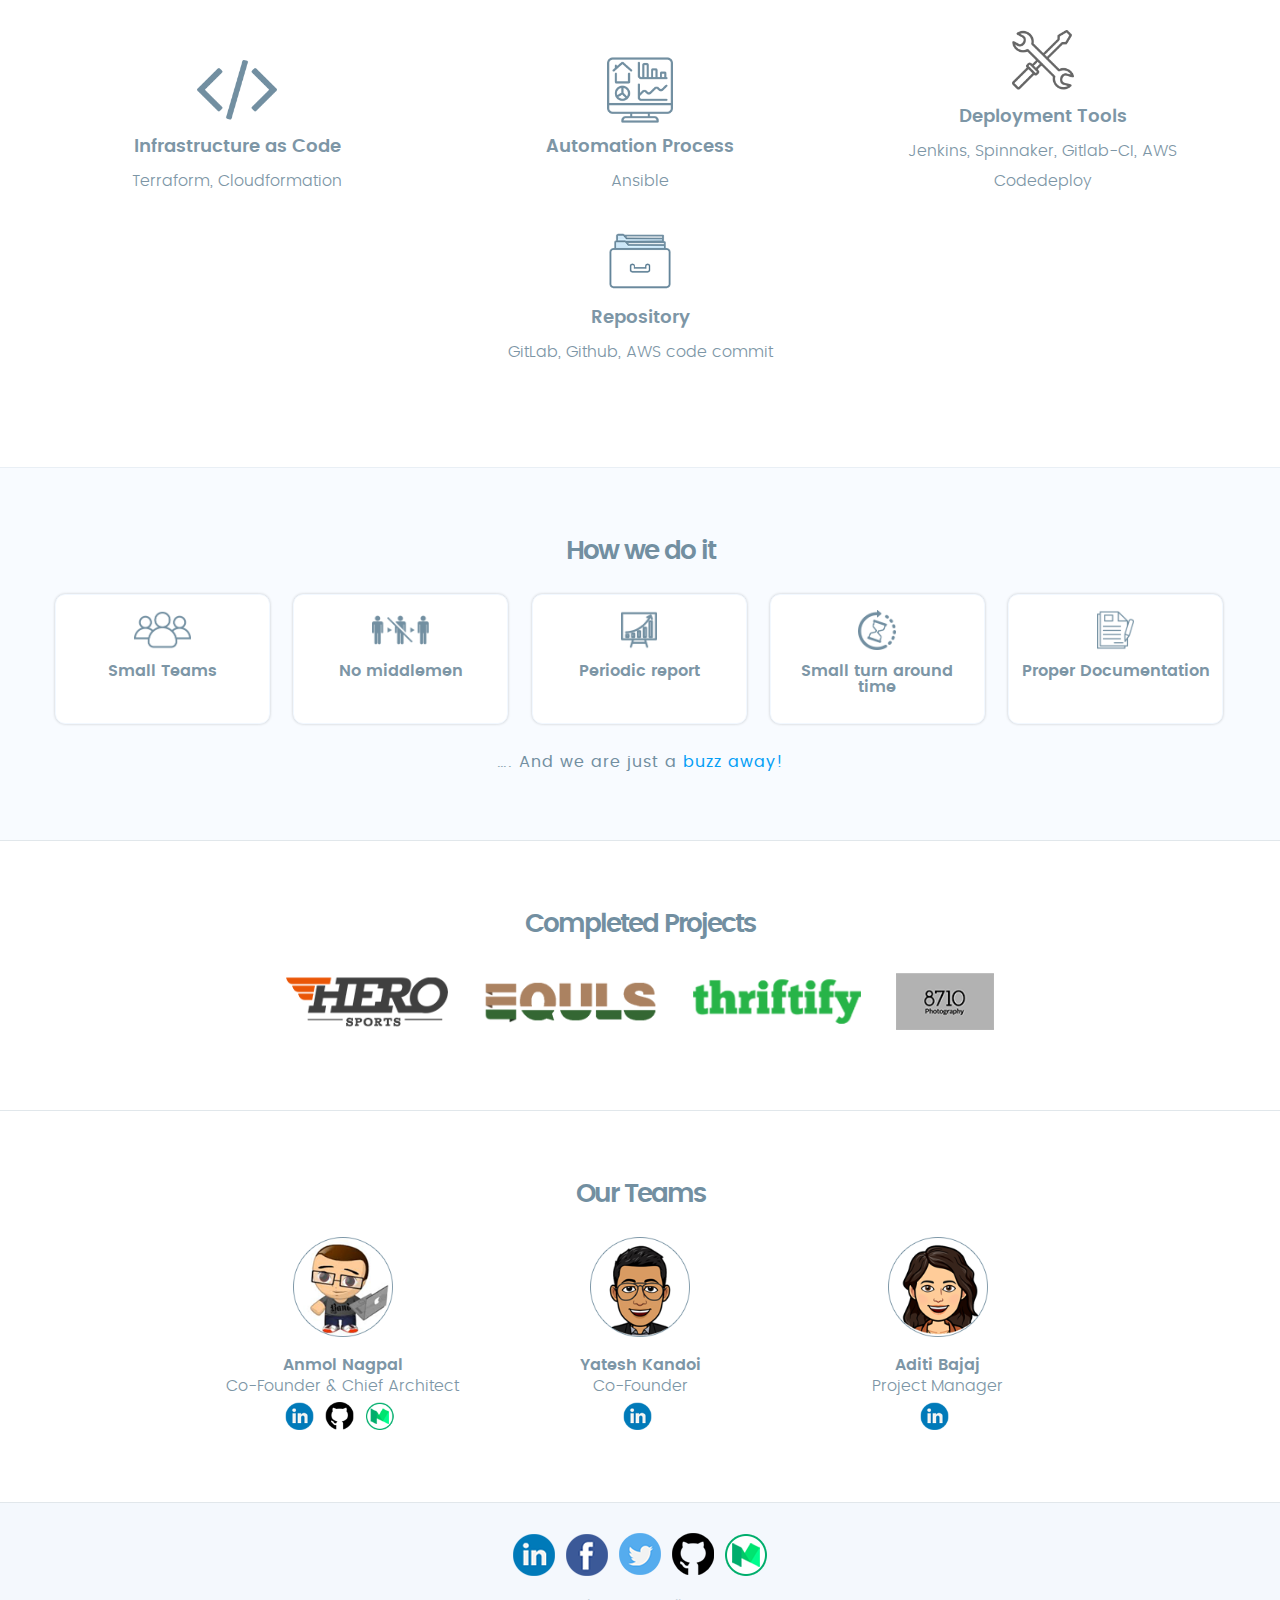
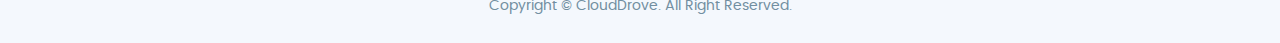
==== commit 06494596: "update" ====
--- a/index.html
+++ b/index.html
@@ -1,212 +1,214 @@
 <!DOCTYPE html>
 <html>
 <head>
-    <title>:: Cloud Drove ::</title>
-    <meta content='width=device-width, initial-scale=1, maximum-scale=1, user-scalable=no' name='viewport'>
-    <meta charset="UTF-8">
-
-    <link rel="stylesheet" type="text/css" href="css/style.css">
-    <link rel="stylesheet" type="text/css" href="css/jquery.bxslider.css">
+	<title>Cloud Drove</title>
+	<meta content='width=device-width, initial-scale=1, maximum-scale=1, user-scalable=no' name='viewport'>
+	<meta charset="UTF-8">
+	<link rel="icon" type="image/png" sizes="16x16" href="images/favicon.ico">
+
+	<link rel="stylesheet" type="text/css" href="css/style.css">
+	<link rel="stylesheet" type="text/css" href="css/jquery.bxslider.css">
 </head>
 <body>
 
 <!-- header section start here -->
 <header class="sticky">
-    <div class="container">
-        <div class="logo">
-            <a href="index.html"><img src="images/logo.png" alt="Cloud Drove"></a>
-        </div>
-        <div class="menu">
-            <div class="menuicon ">
+	<div class="container">
+		<div class="logo">
+			<a href="index.html"><img src="images/logo.png" alt="Cloud Drove"></a>
+		</div>
+		<div class="menu">
+		<div class="menuicon ">
                 <span class="menu_icon menu-btn" onclick="openmenu()">&nbsp;</span>
             </div>
             <nav class="nav main-navigation sidemenu" id="mySidemenu">
-                <a href="javascript:void(0);" class="closebtn" onclick="closemenu()">×</a>
-                <ul class="navication accordion-menu">
-                    <li class="mobile-hide"><a href="#What_We_Do" onclick="closemenu();">What We Do</a></li>
-                    <li class="mobile-hide"><a href="#Technology" onclick="closemenu();">Technology</a></li>
-                    <li class="mobile-hide"><a href="#How_We_Do_It" onclick="closemenu();">How We Do It </a></li>
-                    <li class="mobile-hide"><a href="#Projects" onclick="closemenu();">Projects </a></li>
-                    <!--<li class="mobile-hide"><a href="#Testimonial" onclick="closemenu();">Testimonial </a></li>-->
-                    <li><a href="https://medium.com/@anmolnagpal" target="_blenk">Blog</a></li>
-                    <li><a href="contact-us.html">Contact Us</a></li>
-                </ul>
-            </nav>
-        </div>
-
-        <div class="social-bar">
-            <ul>
-                <li><a href="https://www.facebook.com/clouddrove" target="_blenk" class="social-icon facebook"></a></li>
-                <li><a href="https://twitter.com/clouddrove" target="_blenk" class="social-icon twitter"></a></li>
-                <li><a href="https://github.com/clouddrove" target="_blenk" class="social-icon git"></a></li>
-            </ul>
-        </div>
-    </div>
+            <a href="javascript:void(0);" class="closebtn" onclick="closemenu()">×</a>
+			<ul class="navication accordion-menu">
+				<li class="mobile-hide"><a href="#What_We_Do" onclick="closemenu();">What We Do</a></li>
+				<li class="mobile-hide"><a href="#Technology" onclick="closemenu();">Technology</a></li>
+				<li class="mobile-hide"><a href="#How_We_Do_It" onclick="closemenu();">How We Do It </a></li>
+				<li class="mobile-hide"><a href="#Projects" onclick="closemenu();">Projects </a></li>
+				<!--<li class="mobile-hide"><a href="#Testimonial" onclick="closemenu();">Testimonial </a></li>-->
+				<li><a href="https://medium.com/@anmolnagpal" target="_blenk">Blog</a></li>
+				<li><a href="contact-us.html">Contact Us</a></li>
+			</ul>
+			</nav>
+		</div>
+
+		<div class="social-bar">
+			<ul>
+				<li><a href="https://www.facebook.com/clouddrove" target="_blenk" class="social-icon facebook"></a></li>
+				<li><a href="https://twitter.com/clouddrove" target="_blenk" class="social-icon twitter"></a></li>
+				<li><a href="https://github.com/clouddrove" target="_blenk" class="social-icon git"></a></li>
+			</ul>
+		</div>
+	</div>
 </header>
 <!-- header section and here -->
 
 <!-- top banner section start here -->
 <section id="home" class="col-12 top-banner">
-    <div class="container">
-        <div class="banner-left">
-            <h1>We design,
-                deploy & manage
-                your cloud.</h1>
-        </div>
-        <div class="banner-right">
-            <img src="images/home-banner.png" alt="banner">
-        </div>
-    </div>
+<div class="container">
+	<div class="banner-left">
+		<h1>We design, 
+deploy &  manage 
+your cloud.</h1>
+	</div>
+	<div class="banner-right">
+		<img src="images/home-banner.png" alt="banner">
+	</div>
+</div>
 </section>
 <!-- top banner section and here -->
 
 <!-- What We Do section start here -->
 
 <section id="What_We_Do" class="col-12 what-we padB0">
-    <div class="container">
-        <h2 class="heading">What We Do?</h2>
-
-        <div class="col-12">
-            <div class="col-4">
-                <img src="images/cloud.png" alt="cloud">
-                <h5>Migrate to Cloud</h5>
-
-                <ul>
-                    <li><span class="list-arrow"></span> AWS, Azure and Google</li>
-                    <li><span class="list-arrow"></span> Microservice Architecture</li>
-                    <li><span class="list-arrow"></span> App & Infrastructure Migration</li>
-                    <li><span class="list-arrow"></span> Scale Testing</li>
-                    <li><span class="list-arrow"></span> Performance Optimization</li>
-                </ul>
-            </div>
-
-            <div class="col-4">
-                <img src="images/dev.png" alt="dev">
-                <h5>Setting up Local Development
-                    Environments for leveraging CI/CD</h5>
-                <ul>
-                    <li><span class="list-arrow"></span> Release engineering</li>
-                    <li><span class="list-arrow"></span> Multi AZ Deployment</li>
-                    <li><span class="list-arrow"></span> Automated Deployments</li>
-                </ul>
-            </div>
-
-            <div class="col-4 marR0">
-                <img src="images/release.png" alt="release">
-                <h5>Maintenance and support</h5>
-                <ul>
-                    <li><span class="list-arrow"></span> Vulnerability Scan</li>
-                    <li><span class="list-arrow"></span> Version updates and Patches</li>
-                    <li><span class="list-arrow"></span> Backup & Recovery</li>
-                </ul>
-            </div>
-            <div class="col-12"></div>
-
-
-            <div class="col-4">
-                <img src="images/maintenance.png" alt="Security and Compliance">
-                <h5>Security and Compliance</h5>
-                <ul>
-                    <li><span class="list-arrow"></span> Hardening security</li>
-                    <li><span class="list-arrow"></span> Penetration Testing <br>(Network, Application, Red Team)</li>
-                    <li><span class="list-arrow"></span> Audits</li>
-                </ul>
-            </div>
-
-            <div class="col-4">
-                <img src="images/disaster-recovery.png" alt="Provide Productivity & Monitoring
+<div class="container">
+	<h2 class="heading">What We Do?</h2>
+
+	<div class="col-12">
+		<div class="col-4">
+		<img src="images/cloud.png" alt="cloud">
+			<h5>Migrate to Cloud</h5>
+				
+			<ul>
+		    	<li><span class="list-arrow"></span> AWS, Azure and Google</li>
+				<li><span class="list-arrow"></span> Microservice Architecture</li>
+				<li><span class="list-arrow"></span> App & Infrastructure Migration</li>
+				<li><span class="list-arrow"></span> Scale Testing</li>
+				<li><span class="list-arrow"></span> Performance Optimization</li>
+			</ul>
+		</div>
+
+		<div class="col-4">
+		<img src="images/dev.png" alt="dev">
+			<h5>Setting up Local Development 
+             Environments for leveraging CI/CD</h5>
+			<ul>
+				<li><span class="list-arrow"></span> Release engineering</li>
+				<li><span class="list-arrow"></span> Multi AZ Deployment</li>
+				<li><span class="list-arrow"></span> Automated Deployments</li>
+			</ul>
+		</div>
+
+		<div class="col-4 marR0">
+		<img src="images/release.png" alt="release">
+			<h5>Maintenance and support</h5>
+			<ul>
+				<li><span class="list-arrow"></span> Vulnerability Scan</li>
+				<li><span class="list-arrow"></span> Version updates and Patches</li>
+				<li><span class="list-arrow"></span> Backup & Recovery</li>
+			</ul>
+		</div>
+		<div class="col-12"></div>
+
+
+         <div class="col-4">
+		<img src="images/maintenance.png" alt="Security and Compliance">
+			<h5>Security and Compliance</h5>
+			<ul>
+				<li><span class="list-arrow"></span> Hardening security</li>
+				<li><span class="list-arrow"></span> Penetration Testing <br>(Network, Application, Red Team)</li>
+				<li><span class="list-arrow"></span> Audits</li>
+			</ul>
+		</div>
+
+			<div class="col-4">
+		<img src="images/disaster-recovery.png" alt="Provide Productivity & Monitoring 
                tools">
-                <h5>Provide Productivity<br> & Monitoring
-                    tools</h5>
-                <ul>
-                    <li><span class="list-arrow"></span> Incident Response</li>
-                    <li><span class="list-arrow"></span> Network Monitoring</li>
-                    <li><span class="list-arrow"></span> Cost Management</li>
-                    <li><span class="list-arrow"></span> Asset Management</li>
-                    <li><span class="list-arrow"></span> Slack Bots</li>
-                    <li><span class="list-arrow"></span> Managed Alerts</li>
-                </ul>
-            </div>
-
-
-            <div class="col-4 marR0">
-                <img src="images/disaster-recovery02.png" alt="Disaster Recovery">
-                <h5>Disaster Recovery</h5>
-            </div>
-        </div>
-    </div>
-
+			<h5>Provide Productivity<br> & Monitoring 
+               tools</h5>
+			<ul>
+				<li><span class="list-arrow"></span> Incident Response</li>
+				<li><span class="list-arrow"></span> Network Monitoring</li>
+				<li><span class="list-arrow"></span> Cost Management</li>
+				<li><span class="list-arrow"></span> Asset Management</li>
+				<li><span class="list-arrow"></span> Slack Bots</li>
+				<li><span class="list-arrow"></span> Managed Alerts</li>
+			</ul>
+		</div>
+
+		
+		<div class="col-4 marR0">
+		<img src="images/disaster-recovery02.png" alt="Disaster Recovery">
+			<h5>Disaster Recovery</h5>
+				</div>
+	</div>
+</div>
+	
 </section>
 
 <!-- What We Do section and here -->
 
 <!-- And the best thing section start here -->
 <section class="devops  col-12">
-    <div class="container">
-        And the best thing : Own your DevOps code*
-    </div>
-
+<div class="container">
+	And the best thing :  Own your DevOps code*
+</div>
+	
 </section>
 <!-- And the best thing section and here -->
 
 <!-- Quick Technology Stack section start here -->
 
 <section id="Technology" class="col-12 what-we quick-technology">
-    <div class="container">
-        <h2 class="heading">Quick Technology Stack</h2>
-
-        <div class="col-12">
-            <div class="col-4">
-                <img src="images/aws.png" alt="aws">
-                <h4>Cloud</h4>
-                <p>AWS, Azure & Google</p>
-            </div>
-
-            <div class="col-4">
-                <img src="images/os.png" alt="OS">
-                <h4>OS</h4>
-                <p>Linux, Unix, Ubuntu, MacOS, Windows</p>
-            </div>
-
-            <div class="col-4 marR0">
-                <img src="images/container.png" alt="Container">
-                <h4>Container</h4>
-                <p>Docker, Docker-Swarm, Kubernetes</p>
-            </div>
-
-
-            <div class="col-12"></div>
-
-
-            <div class="col-4">
-                <img src="images/code.png" alt="Infrastructure as Code">
-                <h4>Infrastructure as Code</h4>
-                <p>Terraform, Cloudformation</p>
-            </div>
-            <div class="col-4">
-                <img src="images/automation-process.png" alt="Automation Process">
-                <h4>Automation Process</h4>
-                <p>Ansible</p>
-            </div>
-            <div class="col-4 marR0">
-                <img src="images/tools.png" alt="Deployment Tools">
-                <h4>Deployment Tools</h4>
-                <p>Jenkins, Spinnaker, Gitlab-CI, AWS Codedeploy</p>
-            </div>
-
-
-            <div class="col-12"></div>
-
-            <div class="col-4 marR0">
-                <img src="images/repository.png" alt="Repository">
-                <h4>Repository</h4>
-                <p>GitLab, Github, AWS code commit </p>
-            </div>
-
-
-        </div>
-    </div>
-
+<div class="container">
+	<h2 class="heading">Quick Technology Stack</h2>
+
+	<div class="col-12">
+		<div class="col-4">
+		<img src="images/aws.png" alt="aws">
+			<h4>Cloud</h4>
+			<p>AWS, Azure & Google</p>
+		</div>
+
+		<div class="col-4">
+		<img src="images/os.png" alt="OS">
+			<h4>OS</h4>
+			<p>Linux, Unix, Ubuntu, MacOS, Windows</p>
+		</div>
+
+		<div class="col-4 marR0">
+		<img src="images/container.png" alt="Container">
+			<h4>Container</h4>
+			<p>Docker, Docker-Swarm, Kubernetes</p>
+		</div>
+
+
+		<div class="col-12"></div>
+
+
+		<div class="col-4">
+		<img src="images/code.png" alt="Infrastructure as Code">
+			<h4>Infrastructure as Code</h4>
+			<p>Terraform, Cloudformation</p>
+		</div>
+		<div class="col-4">
+		<img src="images/automation-process.png" alt="Automation Process">
+			<h4>Automation Process</h4>
+			<p>Ansible</p>
+		</div>
+		<div class="col-4 marR0">
+		<img src="images/tools.png" alt="Deployment Tools">
+			<h4>Deployment Tools</h4>
+			<p>Jenkins, Spinnaker, Gitlab-CI, AWS Codedeploy</p>
+		</div>
+
+
+			<div class="col-12"></div>
+      
+		<div class="col-4 marR0">
+		<img src="images/repository.png" alt="Repository">
+			<h4>Repository</h4>
+			<p>GitLab, Github, AWS code commit </p>
+		</div>
+
+
+
+	</div>
+</div>
+	
 </section>
 
 <!-- Quick Technology Stack section and here -->
@@ -214,264 +216,258 @@
 <!-- How we do it section start here -->
 
 <section id="How_We_Do_It" class="col-12 what-we how-we-do">
-    <div class="container">
-        <h2 class="heading">How we do it</h2>
-
-        <div class="col-12">
-            <div class="col-4">
-                <img src="images/small-teams.png" alt="Small Teams">
-                <h4>Small Teams</h4>
-            </div>
-
-            <div class="col-4">
-                <img src="images/no-middlemen.png" alt="No middlemen">
-                <h4>No middlemen</h4>
-            </div>
-
-            <div class="col-4">
-                <img src="images/periodic-report.png" alt="Periodic report">
-                <h4>Periodic report</h4>
-            </div>
-
-            <div class="col-4">
-                <img src="images/around-time.png" alt="Small turn around time">
-                <h4>Small turn around time</h4>
-            </div>
-
-            <div class="col-4 marR0">
-                <img src="images/proper.png" alt="Proper Documentation">
-                <h4>Proper Documentation</h4>
-            </div>
-
-
-        </div>
-    </div>
-    <section class="devops just col-12">
-        <div class="container">
-            …. And we are just a <a class="desltop" href="contact-us.html">buzz away!</a>
-            <a class="mobile" href="tel:+14252470799">buzz away!</a>
-        </div>
-
-    </section>
+<div class="container">
+	<h2 class="heading">How we do it</h2>
+
+	<div class="col-12">
+		<div class="col-4">
+		<img src="images/small-teams.png" alt="Small Teams">
+			<h4>Small Teams</h4>
+		</div>
+
+		<div class="col-4">
+		<img src="images/no-middlemen.png" alt="No middlemen">
+			<h4>No middlemen</h4>
+		</div>
+
+		<div class="col-4">
+		<img src="images/periodic-report.png" alt="Periodic report">
+			<h4>Periodic report</h4>
+		</div>
+
+		<div class="col-4">
+		<img src="images/around-time.png" alt="Small turn around time">
+			<h4>Small turn around time</h4>
+		</div>
+
+		<div class="col-4 marR0">
+		<img src="images/proper.png" alt="Proper Documentation">
+			<h4>Proper Documentation</h4>
+		</div>
+    
+
+
+	</div>
+</div>
+	<section class="devops just col-12">
+<div class="container">
+			…. And we are just a <a class="desltop" href="contact-us.html">buzz away!</a>
+			<a class="mobile" href="tel:+14252470799">buzz away!</a>
+</div>
+	
+</section>
 </section>
 
 <!-- How we do it section and here -->
 
 
+
 <!-- Our  projects section start here -->
 
 <section id="Projects" class="col-12 what-we our-projects">
-    <div class="container">
-        <h2 class="heading">Completed Projects </h2>
-
-        <div class="col-12">
-            <ul>
-                <li><a href="#"><img src="images/herosports.png" alt="Hero Sports"></a></li>
-                <li><a href="#"><img src="images/equls.png" alt="Equls"></a></li>
-                <li><a href="#"><img src="images/thriftify.png" alt="Thriftify"></a></li>
-                <li><a href="#"><img src="images/8710.png" alt=" 8710photography"></a></li>
-            </ul>
-
-        </div>
-    </div>
-
+<div class="container">
+	<h2 class="heading">Completed Projects </h2>
+
+	<div class="col-12">
+	<ul>
+		<li><a href="#"><img src="images/herosports.png" alt="Hero Sports"></a></li>
+		<li><a href="#"><img src="images/equls.png" alt="Equls"></a></li>
+		<li><a href="#"><img src="images/thriftify.png" alt="Thriftify"></a></li>
+		<li><a href="#"><img src="images/8710.png" alt=" 8710photography"></a></li>
+	</ul>
+		
+	</div>
+</div>
+	
 </section>
 
 <!-- Our Partners section and here -->
 
 <!-- Our Teams section start here -->
 <section class="col-12 what-we our-teams">
-    <div class="container">
-        <h2 class="heading">Our Teams</h2>
-
-        <div class="col-12">
-            <ul>
-                <li><img src="images/anmol-nagpal.png" alt="CEO">
-                    <h4>Anmol Nagpal</h4>
-                    <span>Co-Founder & Chief Architect</span>
-                    <div class="social-bar">
-                        <ul>
-                            <li><a href="https://github.com/anmolnagpal" target="_blenk" class="social-icon git"></a>
-                            </li>
-                            <li><a href="https://medium.com/@anmolnagpal" target="_blenk" class="social-icon medim"></a>
-                            </li>
-                            <li><a href="https://www.linkedin.com/in/anmolnagpal/" target="_blenk"
-                                   class="social-icon linkdin"></a></li>
-                        </ul>
-                    </div>
-                </li>
-                <li><img src="images/yatesh-kandoi.png" alt="CEO">
-                    <h4>Yatesh Kandoi</h4>
-                    <span>Co-Founder</span>
-                    <div class="social-bar">
-                        <ul>
-                            <li><a href="https://github.com/clouddrove" target="_blenk" class="social-icon git"></a></li>
-                            <li><a href="https://medium.com/clouddrove" target="_blenk" class="social-icon medim"></a></li>
-                            <li><a href="https://www.linkedin.com/in/yateshkandoi/" target="_blenk"
-                                   class="social-icon linkdin"></a></li>
-
-                        </ul>
-                    </div>
-                </li>
-                <li><img src="images/adit-bajaj.png" alt="CEO">
-                    <h4>Aditi Bajaj</h4>
-                    <span>Project Manager</span>
-                    <div class="social-bar">
-                        <ul>
-                            <li><a href="https://medium.com/clouddrove" target="_blenk" class="social-icon medim"></a></li>
-                            <li><a href="https://www.linkedin.com/in/aditijgupta/" target="_blenk"
-                                   class="social-icon linkdin"></a></li>
-                        </ul>
-                    </div>
-                </li>
-
-
-            </ul>
-
-        </div>
-    </div>
-
+<div class="container">
+	<h2 class="heading">Our Teams</h2>
+
+	<div class="col-12">
+	<ul>
+	    <li><img src="images/anmol-nagpal.png" alt="CEO">
+         <h4>Anmol Nagpal</h4>
+         <span>Co-Founder & Chief Architect</span>
+          <div class="social-bar">
+			<ul>
+				<li><a href="https://www.linkedin.com/in/anmolnagpal/" target="_blenk" class="social-icon linkdin"></a></li>
+				<li><a href="https://github.com/anmolnagpal" target="_blenk" class="social-icon git"></a></li>
+				<li><a href="https://medium.com/@anmolnagpal" target="_blenk" class="social-icon medim"></a></li>
+			</ul>
+		</div>
+		</li>
+        <li><img src="images/yatesh-kandoi.png" alt="CEO">
+         <h4>Yatesh Kandoi</h4>
+         <span>Co-Founder</span>
+         <div class="social-bar">
+			<ul>
+				<li><a href="https://www.linkedin.com/in/yateshkandoi/" target="_blenk" class="social-icon linkdin"></a></li>
+			</ul>
+		</div>
+		</li>
+		<li><img src="images/adit-bajaj.png" alt="CEO">
+         <h4>Aditi Bajaj</h4>
+         <span>Project Manager</span>
+          <div class="social-bar">
+			<ul>
+				<li><a href="https://www.linkedin.com/in/aditijgupta/" target="_blenk" class="social-icon linkdin"></a></li>
+			</ul>
+		</div>
+		</li>
+		
+
+		
+		
+	</ul>
+		
+	</div>
+</div>
+	
 </section>
 <!--Our Teams section and here -->
 
 
+
+
 <footer class="col-12">
-    <div class="container">
-        <div class="social-bar">
-            <ul>
-                <li><a href="https://www.linkedin.com/company/clouddrove/" target="_blenk"
-                       class="social-icon linkdin"></a></li>
-                <li><a href="https://www.facebook.com/clouddrove" target="_blenk" class="social-icon facebook"></a></li>
-                <li><a href="https://twitter.com/clouddrove" target="_blenk" class="social-icon twitter"></a></li>
-                <li><a href="https://github.com/clouddrove" target="_blenk" class="social-icon git"></a></li>
-                <li><a href="https://medium.com/clouddrove" target="_blenk" class="social-icon medim"></a></li>
-            </ul>
-        </div>
-        <div class="col-12">
-            <p>Copyright &copy; CloudDrove. All Right Reserved.</p>
-        </div>
-    </div>
+	<div class="container">
+		<div class="social-bar">
+			<ul>
+				<li><a href="https://www.linkedin.com/company/clouddrove/" target="_blenk" class="social-icon linkdin"></a></li>
+				<li><a href="https://www.facebook.com/clouddrove" target="_blenk"  class="social-icon facebook"></a></li>
+				<li><a href="https://twitter.com/clouddrove" target="_blenk" class="social-icon twitter"></a></li>
+				<li><a href="https://github.com/anmolnagpal" target="_blenk" class="social-icon git"></a></li>
+				<li><a href="https://medium.com/clouddrove" target="_blenk" class="social-icon medim"></a></li>
+			</ul>
+		</div>
+		<div class="col-12">
+			<p>Copyright &copy; CloudDrove. All Right Reserved.</p>
+		</div>
+	</div>
 </footer>
 
-<script src="https://code.jquery.com/jquery-1.10.1.min.js"></script>
-<script>
-    $(window).scroll(function () {
-        var sticky = $('.sticky'),
-            scroll = $(window).scrollTop();
-
-        if (scroll >= 200) sticky.addClass('fixed-header');
-        else sticky.removeClass('fixed-header');
+    <script src="https://code.jquery.com/jquery-1.10.1.min.js"></script>
+    <script>
+        $(window).scroll(function(){
+            var sticky = $('.sticky'),
+                scroll = $(window).scrollTop();
+
+            if (scroll >= 200) sticky.addClass('fixed-header');
+            else sticky.removeClass('fixed-header');
+        });
+    </script>
+<script type="text/javascript">
+	$(document).ready(function(){
+	$('a[href^="#"]').on('click',function (e) {
+	    e.preventDefault();
+
+	    var target = this.hash;
+	    var $target = $(target);
+
+	    $('html, body').stop().animate({
+	        'scrollTop': $target.offset().top
+	    }, 900, 'swing', function () {
+	        window.location.hash = target;
+	    });
+	});
+	
+});
+</script>
+    <script src="js/jquery.bxslider.min.js"></script>
+    <script>
+ $(document).ready(function(){
+   
+    var slider=$('.bxslider').bxSlider({});
+
+    function bxslider(){
+        var width = window.innerWidth;
+        if(width<767){
+            slider.reloadSlider({
+                minSlides: 1,
+                maxSlides: 1,
+
+            });
+        } else {
+            slider.reloadSlider({
+                minSlides: 2,
+                maxSlides: 2,
+                slideWidth: 610,
+                speed: 2000,
+                slideMargin:30,
+	            infiniteLoop: false,
+
+            });
+        }
+    }
+    bxslider();
+    var resizeId;
+    $(window).resize(function() {
+        clearTimeout(resizeId);
+        resizeId = setTimeout(doneResizing, 300);
     });
+    function doneResizing(){
+        clearTimeout(resizeId);
+        bxslider();
+    }
+
+});
 </script>
-<script type="text/javascript">
-    $(document).ready(function () {
-        $('a[href^="#"]').on('click', function (e) {
-            e.preventDefault();
-
-            var target = this.hash;
-            var $target = $(target);
-
-            $('html, body').stop().animate({
-                'scrollTop': $target.offset().top
-            }, 900, 'swing', function () {
-                window.location.hash = target;
-            });
-        });
-
-    });
-</script>
-<script src="js/jquery.bxslider.min.js"></script>
-<script>
-    $(document).ready(function () {
-
-        var slider = $('.bxslider').bxSlider({});
-
-        function bxslider() {
-            var width = window.innerWidth;
-            if (width < 767) {
-                slider.reloadSlider({
-                    minSlides: 1,
-                    maxSlides: 1,
-
-                });
-            } else {
-                slider.reloadSlider({
-                    minSlides: 2,
-                    maxSlides: 2,
-                    slideWidth: 610,
-                    speed: 2000,
-                    slideMargin: 30,
-                    infiniteLoop: false,
-
-                });
-            }
-        }
-
-        bxslider();
-        var resizeId;
-        $(window).resize(function () {
-            clearTimeout(resizeId);
-            resizeId = setTimeout(doneResizing, 300);
-        });
-
-        function doneResizing() {
-            clearTimeout(resizeId);
-            bxslider();
-        }
-
-    });
-</script>
-
-<!--mobile nav script start here-->
-<div id="overlay" class="overlay" onclick="closemenu()"></div>
-<script>
-    $(function () {
-        var Accordion = function (el, multiple) {
-            this.el = el || {};
-            // more then one submenu open?
-            this.multiple = multiple || false;
-
-            var dropdownlink = this.el.find('.dropdownlink');
-            dropdownlink.on('click',
-                {el: this.el, multiple: this.multiple},
-                this.dropdown);
-        };
-
-        Accordion.prototype.dropdown = function (e) {
-            var $el = e.data.el,
-                $this = $(this),
-                //this is the ul.submenuItems
-                $next = $this.next();
-
-            $next.slideToggle();
-            $this.parent().toggleClass('open');
-
-            if (!e.data.multiple) {
-                //show only one menu at the same time
-                $el.find('.submenuItems').not($next).slideUp().parent().removeClass('open');
-            }
-        }
-
-        var accordion = new Accordion($('.accordion-menu'), false);
-    })
-    $(".inner-submenu").click(function () {
-        $(".inner-submenu").toggleClass("submenu-open");
-        $(".inner-submenu-content").slideToggle();
-    });
-</script>
-<script>
+
+ <!--mobile nav script start here-->
+    <div id="overlay" class="overlay" onclick="closemenu()"></div>
+ <script>
+  $(function() {
+  var Accordion = function(el, multiple) {
+    this.el = el || {};
+    // more then one submenu open?
+    this.multiple = multiple || false;
+    
+    var dropdownlink = this.el.find('.dropdownlink');
+    dropdownlink.on('click',
+                    { el: this.el, multiple: this.multiple },
+                    this.dropdown);
+  };
+  
+  Accordion.prototype.dropdown = function(e) {
+    var $el = e.data.el,
+        $this = $(this),
+        //this is the ul.submenuItems
+        $next = $this.next();
+    
+    $next.slideToggle();
+    $this.parent().toggleClass('open');
+    
+    if(!e.data.multiple) {
+      //show only one menu at the same time
+      $el.find('.submenuItems').not($next).slideUp().parent().removeClass('open');
+    }
+  }
+  
+  var accordion = new Accordion($('.accordion-menu'), false);
+})
+  $(".inner-submenu").click(function(){
+    $(".inner-submenu").toggleClass("submenu-open");
+    $(".inner-submenu-content").slideToggle();
+});
+</script> 
+<script> 
     function openmenu() {
-        document.getElementById("mySidemenu").style.right = "0px";
-        document.getElementById("overlay").style.display = "block";
-        document.body.style.position = "fixed";
-    }
-
-    function closemenu() {
-        document.getElementById("mySidemenu").style.right = "-280px";
-        document.getElementById("overlay").style.display = "none";
-        document.body.style.position = "relative";
-
-    }
+    document.getElementById("mySidemenu").style.right = "0px";
+    document.getElementById("overlay").style.display = "block";
+     document.body.style.position = "fixed";
+  }
+
+  function closemenu() {
+      document.getElementById("mySidemenu").style.right = "-280px";
+      document.getElementById("overlay").style.display = "none";
+       document.body.style.position = "relative";
+      
+  }
 </script>
 </body>
-</html>
+</html>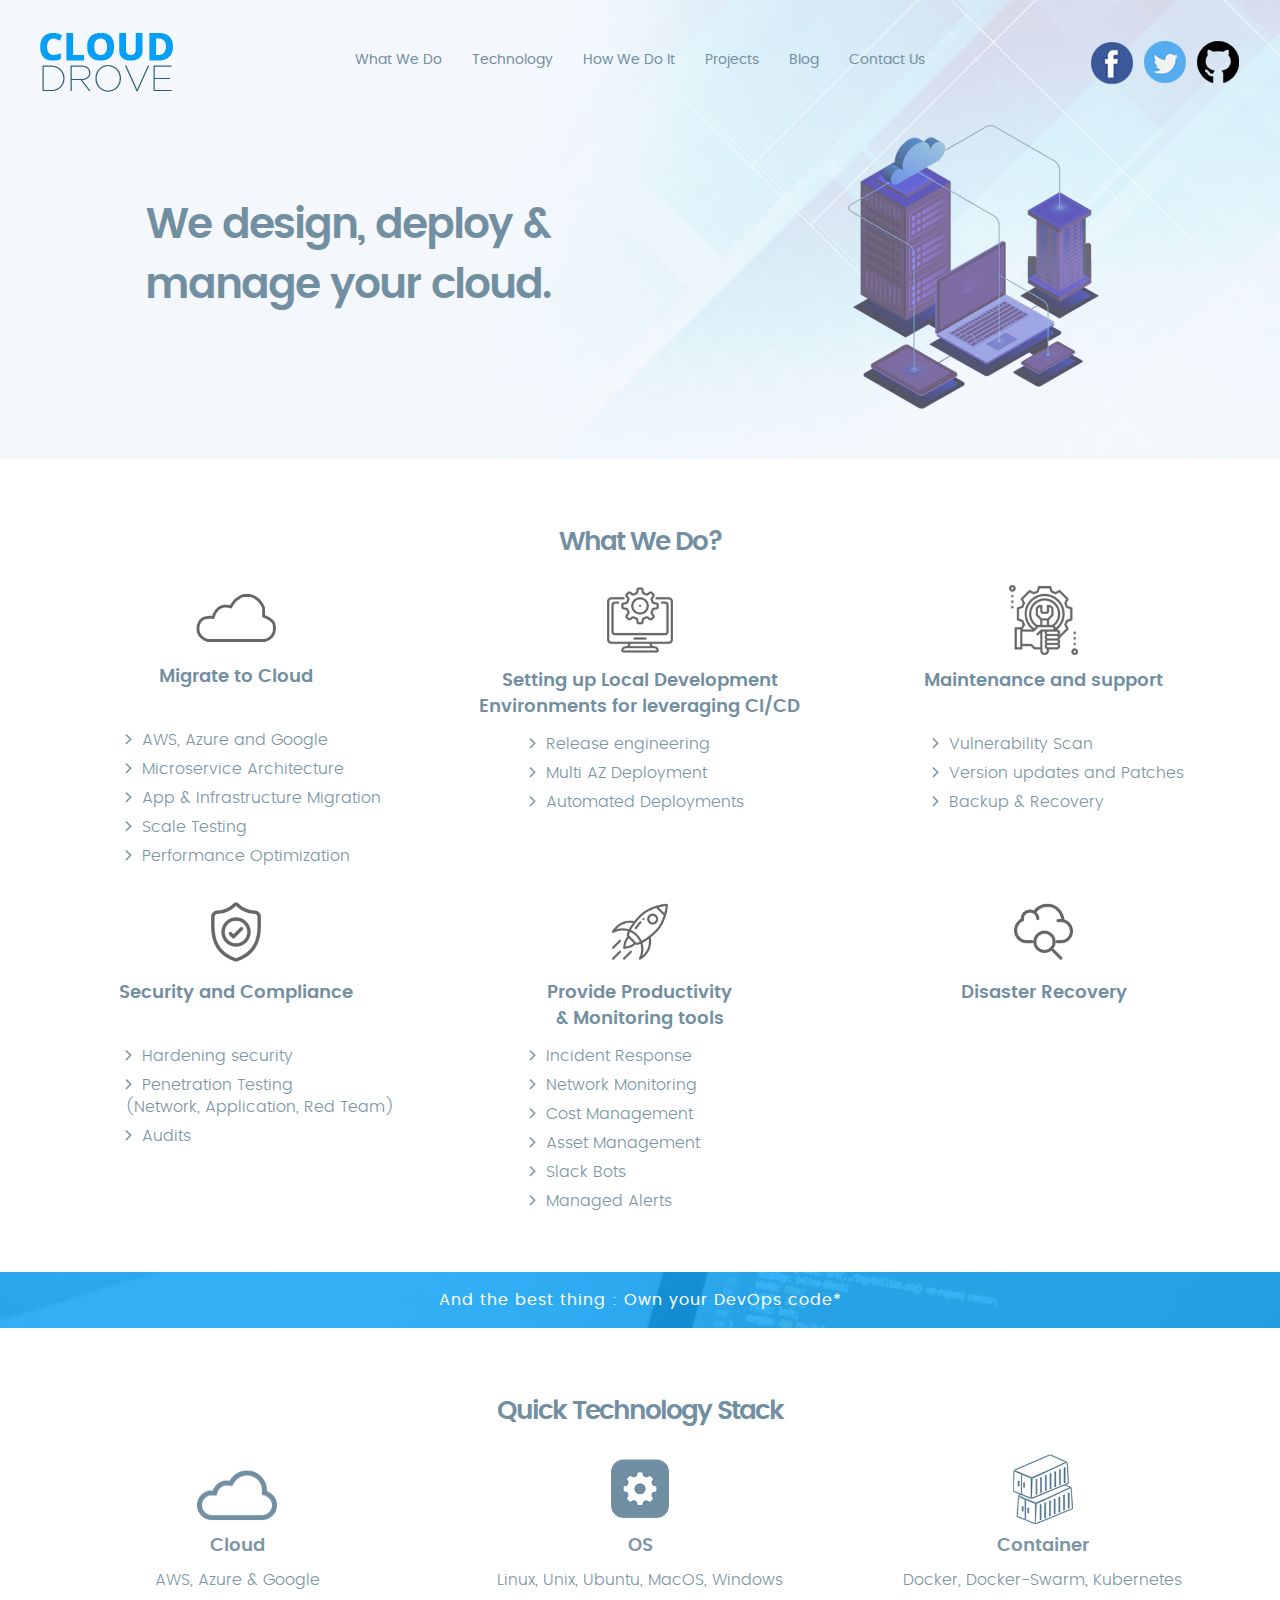
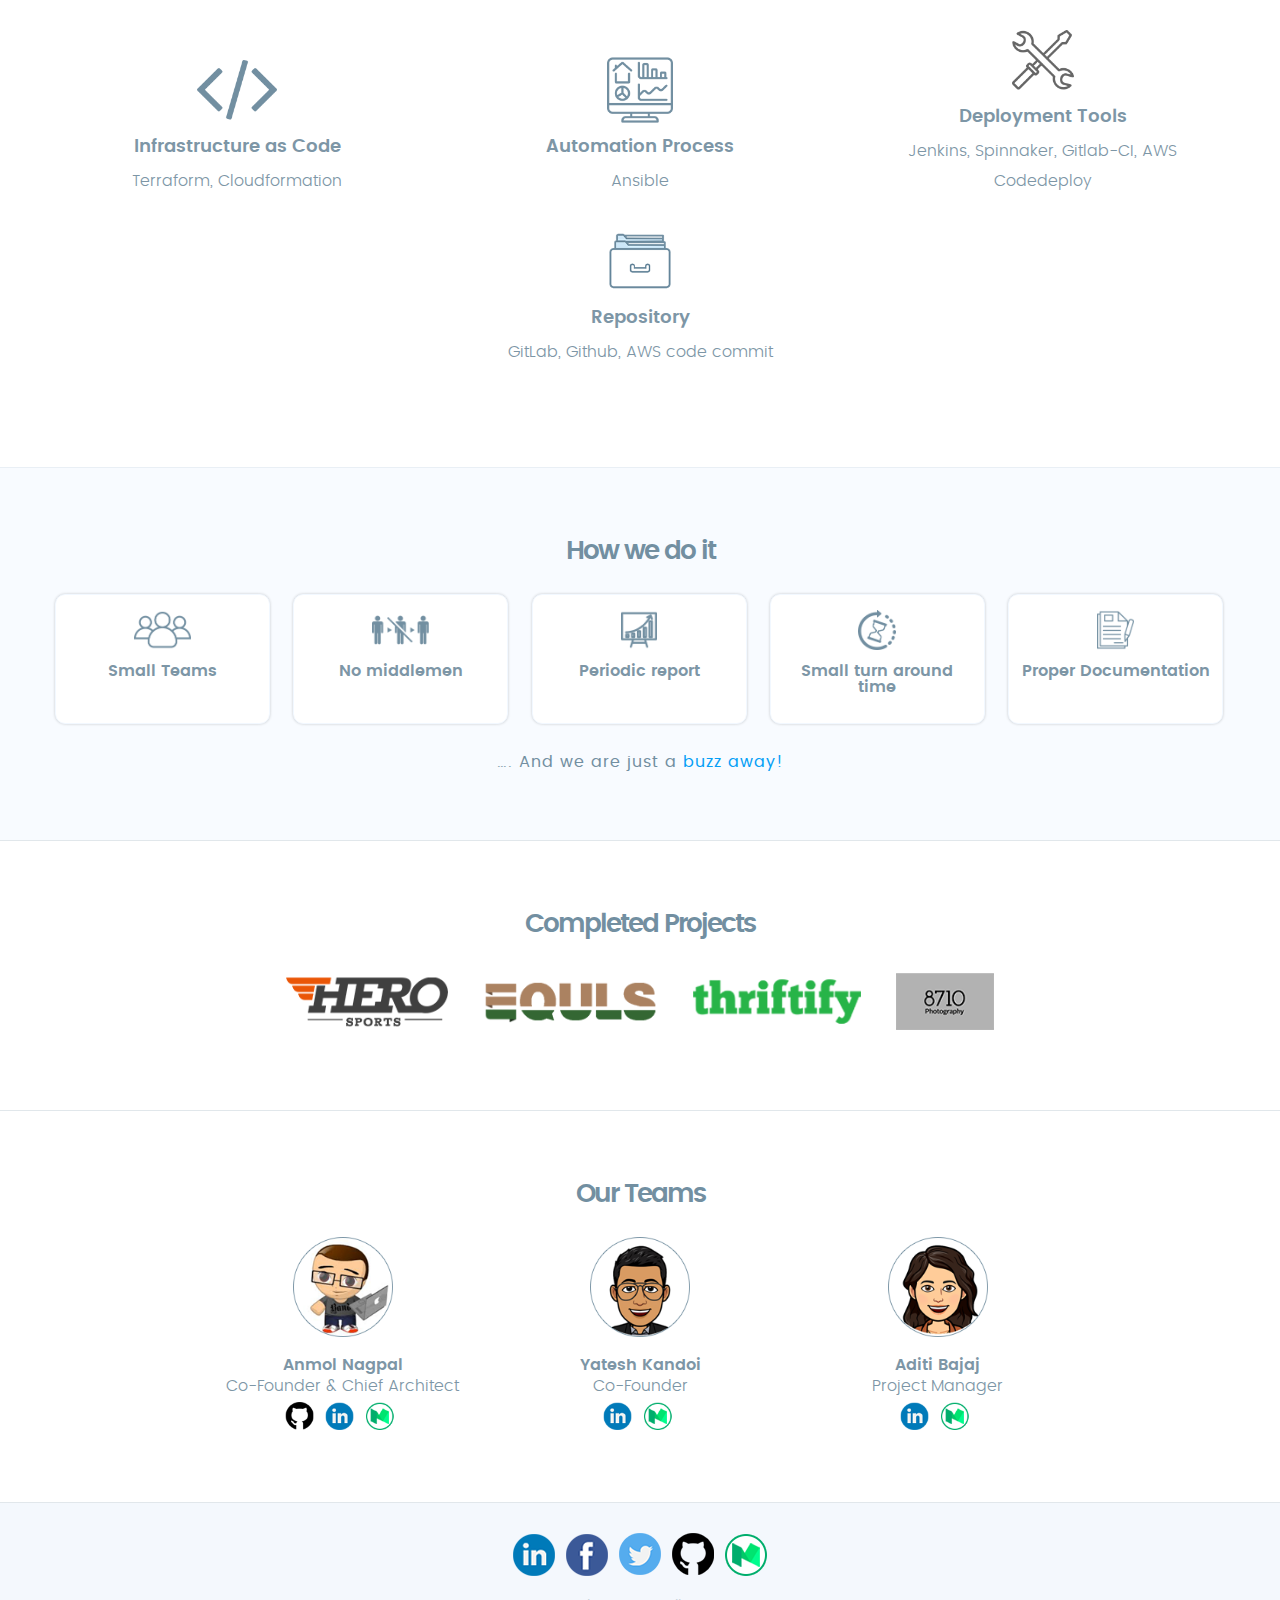
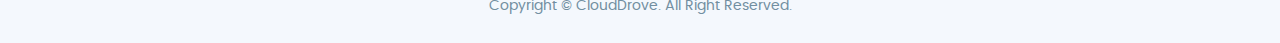
==== commit 07eb34b5: "link update" ====
--- a/index.html
+++ b/index.html
@@ -1,214 +1,231 @@
 <!DOCTYPE html>
 <html>
 <head>
-	<title>Cloud Drove</title>
-	<meta content='width=device-width, initial-scale=1, maximum-scale=1, user-scalable=no' name='viewport'>
-	<meta charset="UTF-8">
-	<link rel="icon" type="image/png" sizes="16x16" href="images/favicon.ico">
-
-	<link rel="stylesheet" type="text/css" href="css/style.css">
-	<link rel="stylesheet" type="text/css" href="css/jquery.bxslider.css">
+    <title>Cloud Drove</title>
+    <meta content='width=device-width, initial-scale=1, maximum-scale=1, user-scalable=no' name='viewport'>
+    <meta charset="UTF-8">
+    <link rel="icon" type="image/png" sizes="16x16" href="images/favicon.ico">
+
+    <link rel="stylesheet" type="text/css" href="css/style.css">
+    <link rel="stylesheet" type="text/css" href="css/jquery.bxslider.css">
+
+    <!--- Google Analytics
+  ================================================== -->
+    <script>
+        (function (i, s, o, g, r, a, m) {
+            i['GoogleAnalyticsObject'] = r;
+            i[r] = i[r] || function () {
+                (i[r].q = i[r].q || []).push(arguments)
+            }, i[r].l = 1 * new Date();
+            a = s.createElement(o),
+                m = s.getElementsByTagName(o)[0];
+            a.async = 1;
+            a.src = g;
+            m.parentNode.insertBefore(a, m)
+        })(window, document, 'script', 'https://www.google-analytics.com/analytics.js', 'ga');
+        ga('create', 'UA-131549988-1', 'auto');
+        ga('send', 'pageview');
+    </script>
 </head>
 <body>
 
 <!-- header section start here -->
 <header class="sticky">
-	<div class="container">
-		<div class="logo">
-			<a href="index.html"><img src="images/logo.png" alt="Cloud Drove"></a>
-		</div>
-		<div class="menu">
-		<div class="menuicon ">
+    <div class="container">
+        <div class="logo">
+            <a href="index.html"><img src="images/logo.png" alt="Cloud Drove"></a>
+        </div>
+        <div class="menu">
+            <div class="menuicon ">
                 <span class="menu_icon menu-btn" onclick="openmenu()">&nbsp;</span>
             </div>
             <nav class="nav main-navigation sidemenu" id="mySidemenu">
-            <a href="javascript:void(0);" class="closebtn" onclick="closemenu()">×</a>
-			<ul class="navication accordion-menu">
-				<li class="mobile-hide"><a href="#What_We_Do" onclick="closemenu();">What We Do</a></li>
-				<li class="mobile-hide"><a href="#Technology" onclick="closemenu();">Technology</a></li>
-				<li class="mobile-hide"><a href="#How_We_Do_It" onclick="closemenu();">How We Do It </a></li>
-				<li class="mobile-hide"><a href="#Projects" onclick="closemenu();">Projects </a></li>
-				<!--<li class="mobile-hide"><a href="#Testimonial" onclick="closemenu();">Testimonial </a></li>-->
-				<li><a href="https://medium.com/@anmolnagpal" target="_blenk">Blog</a></li>
-				<li><a href="contact-us.html">Contact Us</a></li>
-			</ul>
-			</nav>
-		</div>
-
-		<div class="social-bar">
-			<ul>
-				<li><a href="https://www.facebook.com/clouddrove" target="_blenk" class="social-icon facebook"></a></li>
-				<li><a href="https://twitter.com/clouddrove" target="_blenk" class="social-icon twitter"></a></li>
-				<li><a href="https://github.com/clouddrove" target="_blenk" class="social-icon git"></a></li>
-			</ul>
-		</div>
-	</div>
+                <a href="javascript:void(0);" class="closebtn" onclick="closemenu()">×</a>
+                <ul class="navication accordion-menu">
+                    <li class="mobile-hide"><a href="#What_We_Do" onclick="closemenu();">What We Do</a></li>
+                    <li class="mobile-hide"><a href="#Technology" onclick="closemenu();">Technology</a></li>
+                    <li class="mobile-hide"><a href="#How_We_Do_It" onclick="closemenu();">How We Do It </a></li>
+                    <li class="mobile-hide"><a href="#Projects" onclick="closemenu();">Projects </a></li>
+                    <!--<li class="mobile-hide"><a href="#Testimonial" onclick="closemenu();">Testimonial </a></li>-->
+                    <li><a href="https://medium.com/clouddrove" target="_blenk">Blog</a></li>
+                    <li><a href="contact-us.html">Contact Us</a></li>
+                </ul>
+            </nav>
+        </div>
+
+        <div class="social-bar">
+            <ul>
+                <li><a href="https://www.facebook.com/clouddrove" target="_blenk" class="social-icon facebook"></a></li>
+                <li><a href="https://twitter.com/clouddrove" target="_blenk" class="social-icon twitter"></a></li>
+                <li><a href="https://github.com/clouddrove" target="_blenk" class="social-icon git"></a></li>
+            </ul>
+        </div>
+    </div>
 </header>
 <!-- header section and here -->
 
 <!-- top banner section start here -->
 <section id="home" class="col-12 top-banner">
-<div class="container">
-	<div class="banner-left">
-		<h1>We design, 
-deploy &  manage 
-your cloud.</h1>
-	</div>
-	<div class="banner-right">
-		<img src="images/home-banner.png" alt="banner">
-	</div>
-</div>
+    <div class="container">
+        <div class="banner-left">
+            <h1>We design,
+                deploy & manage
+                your cloud.</h1>
+        </div>
+        <div class="banner-right">
+            <img src="images/home-banner.png" alt="banner">
+        </div>
+    </div>
 </section>
 <!-- top banner section and here -->
 
 <!-- What We Do section start here -->
 
 <section id="What_We_Do" class="col-12 what-we padB0">
-<div class="container">
-	<h2 class="heading">What We Do?</h2>
-
-	<div class="col-12">
-		<div class="col-4">
-		<img src="images/cloud.png" alt="cloud">
-			<h5>Migrate to Cloud</h5>
-				
-			<ul>
-		    	<li><span class="list-arrow"></span> AWS, Azure and Google</li>
-				<li><span class="list-arrow"></span> Microservice Architecture</li>
-				<li><span class="list-arrow"></span> App & Infrastructure Migration</li>
-				<li><span class="list-arrow"></span> Scale Testing</li>
-				<li><span class="list-arrow"></span> Performance Optimization</li>
-			</ul>
-		</div>
-
-		<div class="col-4">
-		<img src="images/dev.png" alt="dev">
-			<h5>Setting up Local Development 
-             Environments for leveraging CI/CD</h5>
-			<ul>
-				<li><span class="list-arrow"></span> Release engineering</li>
-				<li><span class="list-arrow"></span> Multi AZ Deployment</li>
-				<li><span class="list-arrow"></span> Automated Deployments</li>
-			</ul>
-		</div>
-
-		<div class="col-4 marR0">
-		<img src="images/release.png" alt="release">
-			<h5>Maintenance and support</h5>
-			<ul>
-				<li><span class="list-arrow"></span> Vulnerability Scan</li>
-				<li><span class="list-arrow"></span> Version updates and Patches</li>
-				<li><span class="list-arrow"></span> Backup & Recovery</li>
-			</ul>
-		</div>
-		<div class="col-12"></div>
-
-
-         <div class="col-4">
-		<img src="images/maintenance.png" alt="Security and Compliance">
-			<h5>Security and Compliance</h5>
-			<ul>
-				<li><span class="list-arrow"></span> Hardening security</li>
-				<li><span class="list-arrow"></span> Penetration Testing <br>(Network, Application, Red Team)</li>
-				<li><span class="list-arrow"></span> Audits</li>
-			</ul>
-		</div>
-
-			<div class="col-4">
-		<img src="images/disaster-recovery.png" alt="Provide Productivity & Monitoring 
+    <div class="container">
+        <h2 class="heading">What We Do?</h2>
+
+        <div class="col-12">
+            <div class="col-4">
+                <img src="images/cloud.png" alt="cloud">
+                <h5>Migrate to Cloud</h5>
+
+                <ul>
+                    <li><span class="list-arrow"></span> AWS, Azure and Google</li>
+                    <li><span class="list-arrow"></span> Microservice Architecture</li>
+                    <li><span class="list-arrow"></span> App & Infrastructure Migration</li>
+                    <li><span class="list-arrow"></span> Scale Testing</li>
+                    <li><span class="list-arrow"></span> Performance Optimization</li>
+                </ul>
+            </div>
+
+            <div class="col-4">
+                <img src="images/dev.png" alt="dev">
+                <h5>Setting up Local Development
+                    Environments for leveraging CI/CD</h5>
+                <ul>
+                    <li><span class="list-arrow"></span> Release engineering</li>
+                    <li><span class="list-arrow"></span> Multi AZ Deployment</li>
+                    <li><span class="list-arrow"></span> Automated Deployments</li>
+                </ul>
+            </div>
+
+            <div class="col-4 marR0">
+                <img src="images/release.png" alt="release">
+                <h5>Maintenance and support</h5>
+                <ul>
+                    <li><span class="list-arrow"></span> Vulnerability Scan</li>
+                    <li><span class="list-arrow"></span> Version updates and Patches</li>
+                    <li><span class="list-arrow"></span> Backup & Recovery</li>
+                </ul>
+            </div>
+            <div class="col-12"></div>
+
+
+            <div class="col-4">
+                <img src="images/maintenance.png" alt="Security and Compliance">
+                <h5>Security and Compliance</h5>
+                <ul>
+                    <li><span class="list-arrow"></span> Hardening security</li>
+                    <li><span class="list-arrow"></span> Penetration Testing <br>(Network, Application, Red Team)</li>
+                    <li><span class="list-arrow"></span> Audits</li>
+                </ul>
+            </div>
+
+            <div class="col-4">
+                <img src="images/disaster-recovery.png" alt="Provide Productivity & Monitoring
                tools">
-			<h5>Provide Productivity<br> & Monitoring 
-               tools</h5>
-			<ul>
-				<li><span class="list-arrow"></span> Incident Response</li>
-				<li><span class="list-arrow"></span> Network Monitoring</li>
-				<li><span class="list-arrow"></span> Cost Management</li>
-				<li><span class="list-arrow"></span> Asset Management</li>
-				<li><span class="list-arrow"></span> Slack Bots</li>
-				<li><span class="list-arrow"></span> Managed Alerts</li>
-			</ul>
-		</div>
-
-		
-		<div class="col-4 marR0">
-		<img src="images/disaster-recovery02.png" alt="Disaster Recovery">
-			<h5>Disaster Recovery</h5>
-				</div>
-	</div>
-</div>
-	
+                <h5>Provide Productivity<br> & Monitoring
+                    tools</h5>
+                <ul>
+                    <li><span class="list-arrow"></span> Incident Response</li>
+                    <li><span class="list-arrow"></span> Network Monitoring</li>
+                    <li><span class="list-arrow"></span> Cost Management</li>
+                    <li><span class="list-arrow"></span> Asset Management</li>
+                    <li><span class="list-arrow"></span> Slack Bots</li>
+                    <li><span class="list-arrow"></span> Managed Alerts</li>
+                </ul>
+            </div>
+
+
+            <div class="col-4 marR0">
+                <img src="images/disaster-recovery02.png" alt="Disaster Recovery">
+                <h5>Disaster Recovery</h5>
+            </div>
+        </div>
+    </div>
+
 </section>
 
 <!-- What We Do section and here -->
 
 <!-- And the best thing section start here -->
 <section class="devops  col-12">
-<div class="container">
-	And the best thing :  Own your DevOps code*
-</div>
-	
+    <div class="container">
+        And the best thing : Own your DevOps code*
+    </div>
+
 </section>
 <!-- And the best thing section and here -->
 
 <!-- Quick Technology Stack section start here -->
 
 <section id="Technology" class="col-12 what-we quick-technology">
-<div class="container">
-	<h2 class="heading">Quick Technology Stack</h2>
-
-	<div class="col-12">
-		<div class="col-4">
-		<img src="images/aws.png" alt="aws">
-			<h4>Cloud</h4>
-			<p>AWS, Azure & Google</p>
-		</div>
-
-		<div class="col-4">
-		<img src="images/os.png" alt="OS">
-			<h4>OS</h4>
-			<p>Linux, Unix, Ubuntu, MacOS, Windows</p>
-		</div>
-
-		<div class="col-4 marR0">
-		<img src="images/container.png" alt="Container">
-			<h4>Container</h4>
-			<p>Docker, Docker-Swarm, Kubernetes</p>
-		</div>
-
-
-		<div class="col-12"></div>
-
-
-		<div class="col-4">
-		<img src="images/code.png" alt="Infrastructure as Code">
-			<h4>Infrastructure as Code</h4>
-			<p>Terraform, Cloudformation</p>
-		</div>
-		<div class="col-4">
-		<img src="images/automation-process.png" alt="Automation Process">
-			<h4>Automation Process</h4>
-			<p>Ansible</p>
-		</div>
-		<div class="col-4 marR0">
-		<img src="images/tools.png" alt="Deployment Tools">
-			<h4>Deployment Tools</h4>
-			<p>Jenkins, Spinnaker, Gitlab-CI, AWS Codedeploy</p>
-		</div>
-
-
-			<div class="col-12"></div>
-      
-		<div class="col-4 marR0">
-		<img src="images/repository.png" alt="Repository">
-			<h4>Repository</h4>
-			<p>GitLab, Github, AWS code commit </p>
-		</div>
-
-
-
-	</div>
-</div>
-	
+    <div class="container">
+        <h2 class="heading">Quick Technology Stack</h2>
+
+        <div class="col-12">
+            <div class="col-4">
+                <img src="images/aws.png" alt="aws">
+                <h4>Cloud</h4>
+                <p>AWS, Azure & Google</p>
+            </div>
+
+            <div class="col-4">
+                <img src="images/os.png" alt="OS">
+                <h4>OS</h4>
+                <p>Linux, Unix, Ubuntu, MacOS, Windows</p>
+            </div>
+
+            <div class="col-4 marR0">
+                <img src="images/container.png" alt="Container">
+                <h4>Container</h4>
+                <p>Docker, Docker-Swarm, Kubernetes</p>
+            </div>
+
+
+            <div class="col-12"></div>
+
+
+            <div class="col-4">
+                <img src="images/code.png" alt="Infrastructure as Code">
+                <h4>Infrastructure as Code</h4>
+                <p>Terraform, Cloudformation</p>
+            </div>
+            <div class="col-4">
+                <img src="images/automation-process.png" alt="Automation Process">
+                <h4>Automation Process</h4>
+                <p>Ansible</p>
+            </div>
+            <div class="col-4 marR0">
+                <img src="images/tools.png" alt="Deployment Tools">
+                <h4>Deployment Tools</h4>
+                <p>Jenkins, Spinnaker, Gitlab-CI, AWS Codedeploy</p>
+            </div>
+
+
+            <div class="col-12"></div>
+
+            <div class="col-4 marR0">
+                <img src="images/repository.png" alt="Repository">
+                <h4>Repository</h4>
+                <p>GitLab, Github, AWS code commit </p>
+            </div>
+
+
+        </div>
+    </div>
+
 </section>
 
 <!-- Quick Technology Stack section and here -->
@@ -216,258 +233,264 @@
 <!-- How we do it section start here -->
 
 <section id="How_We_Do_It" class="col-12 what-we how-we-do">
-<div class="container">
-	<h2 class="heading">How we do it</h2>
-
-	<div class="col-12">
-		<div class="col-4">
-		<img src="images/small-teams.png" alt="Small Teams">
-			<h4>Small Teams</h4>
-		</div>
-
-		<div class="col-4">
-		<img src="images/no-middlemen.png" alt="No middlemen">
-			<h4>No middlemen</h4>
-		</div>
-
-		<div class="col-4">
-		<img src="images/periodic-report.png" alt="Periodic report">
-			<h4>Periodic report</h4>
-		</div>
-
-		<div class="col-4">
-		<img src="images/around-time.png" alt="Small turn around time">
-			<h4>Small turn around time</h4>
-		</div>
-
-		<div class="col-4 marR0">
-		<img src="images/proper.png" alt="Proper Documentation">
-			<h4>Proper Documentation</h4>
-		</div>
-    
-
-
-	</div>
-</div>
-	<section class="devops just col-12">
-<div class="container">
-			…. And we are just a <a class="desltop" href="contact-us.html">buzz away!</a>
-			<a class="mobile" href="tel:+14252470799">buzz away!</a>
-</div>
-	
-</section>
+    <div class="container">
+        <h2 class="heading">How we do it</h2>
+
+        <div class="col-12">
+            <div class="col-4">
+                <img src="images/small-teams.png" alt="Small Teams">
+                <h4>Small Teams</h4>
+            </div>
+
+            <div class="col-4">
+                <img src="images/no-middlemen.png" alt="No middlemen">
+                <h4>No middlemen</h4>
+            </div>
+
+            <div class="col-4">
+                <img src="images/periodic-report.png" alt="Periodic report">
+                <h4>Periodic report</h4>
+            </div>
+
+            <div class="col-4">
+                <img src="images/around-time.png" alt="Small turn around time">
+                <h4>Small turn around time</h4>
+            </div>
+
+            <div class="col-4 marR0">
+                <img src="images/proper.png" alt="Proper Documentation">
+                <h4>Proper Documentation</h4>
+            </div>
+
+
+        </div>
+    </div>
+    <section class="devops just col-12">
+        <div class="container">
+            …. And we are just a <a class="desltop" href="contact-us.html">buzz away!</a>
+            <a class="mobile" href="tel:+14252470799">buzz away!</a>
+        </div>
+
+    </section>
 </section>
 
 <!-- How we do it section and here -->
 
 
-
 <!-- Our  projects section start here -->
 
 <section id="Projects" class="col-12 what-we our-projects">
-<div class="container">
-	<h2 class="heading">Completed Projects </h2>
-
-	<div class="col-12">
-	<ul>
-		<li><a href="#"><img src="images/herosports.png" alt="Hero Sports"></a></li>
-		<li><a href="#"><img src="images/equls.png" alt="Equls"></a></li>
-		<li><a href="#"><img src="images/thriftify.png" alt="Thriftify"></a></li>
-		<li><a href="#"><img src="images/8710.png" alt=" 8710photography"></a></li>
-	</ul>
-		
-	</div>
-</div>
-	
+    <div class="container">
+        <h2 class="heading">Completed Projects </h2>
+
+        <div class="col-12">
+            <ul>
+                <li><a href="#"><img src="images/herosports.png" alt="Hero Sports"></a></li>
+                <li><a href="#"><img src="images/equls.png" alt="Equls"></a></li>
+                <li><a href="#"><img src="images/thriftify.png" alt="Thriftify"></a></li>
+                <li><a href="#"><img src="images/8710.png" alt=" 8710photography"></a></li>
+            </ul>
+
+        </div>
+    </div>
+
 </section>
 
 <!-- Our Partners section and here -->
 
 <!-- Our Teams section start here -->
 <section class="col-12 what-we our-teams">
-<div class="container">
-	<h2 class="heading">Our Teams</h2>
-
-	<div class="col-12">
-	<ul>
-	    <li><img src="images/anmol-nagpal.png" alt="CEO">
-         <h4>Anmol Nagpal</h4>
-         <span>Co-Founder & Chief Architect</span>
-          <div class="social-bar">
-			<ul>
-				<li><a href="https://www.linkedin.com/in/anmolnagpal/" target="_blenk" class="social-icon linkdin"></a></li>
-				<li><a href="https://github.com/anmolnagpal" target="_blenk" class="social-icon git"></a></li>
-				<li><a href="https://medium.com/@anmolnagpal" target="_blenk" class="social-icon medim"></a></li>
-			</ul>
-		</div>
-		</li>
-        <li><img src="images/yatesh-kandoi.png" alt="CEO">
-         <h4>Yatesh Kandoi</h4>
-         <span>Co-Founder</span>
-         <div class="social-bar">
-			<ul>
-				<li><a href="https://www.linkedin.com/in/yateshkandoi/" target="_blenk" class="social-icon linkdin"></a></li>
-			</ul>
-		</div>
-		</li>
-		<li><img src="images/adit-bajaj.png" alt="CEO">
-         <h4>Aditi Bajaj</h4>
-         <span>Project Manager</span>
-          <div class="social-bar">
-			<ul>
-				<li><a href="https://www.linkedin.com/in/aditijgupta/" target="_blenk" class="social-icon linkdin"></a></li>
-			</ul>
-		</div>
-		</li>
-		
-
-		
-		
-	</ul>
-		
-	</div>
-</div>
-	
+    <div class="container">
+        <h2 class="heading">Our Teams</h2>
+
+        <div class="col-12">
+            <ul>
+                <li><img src="images/anmol-nagpal.png" alt="CEO">
+                    <h4>Anmol Nagpal</h4>
+                    <span>Co-Founder & Chief Architect</span>
+                    <div class="social-bar">
+                        <ul>
+                            <li><a href="https://github.com/anmolnagpal" target="_blenk" class="social-icon git"></a>
+                            </li>
+                            <li><a href="https://www.linkedin.com/in/anmolnagpal/" target="_blenk"
+                                   class="social-icon linkdin"></a></li>
+                            <li><a href="https://medium.com/@anmolnagpal" target="_blenk" class="social-icon medim"></a>
+                            </li>
+                        </ul>
+                    </div>
+                </li>
+                <li><img src="images/yatesh-kandoi.png" alt="CEO">
+                    <h4>Yatesh Kandoi</h4>
+                    <span>Co-Founder</span>
+                    <div class="social-bar">
+                        <ul>
+                            <li><a href="https://www.linkedin.com/in/yateshkandoi/" target="_blenk"
+                                   class="social-icon linkdin"></a></li>
+                            <li><a href="https://medium.com/clouddrove" target="_blenk" class="social-icon medim"></a>
+                            </li>
+                        </ul>
+                    </div>
+                </li>
+                <li><img src="images/adit-bajaj.png" alt="CEO">
+                    <h4>Aditi Bajaj</h4>
+                    <span>Project Manager</span>
+                    <div class="social-bar">
+                        <ul>
+                            <li><a href="https://www.linkedin.com/in/aditijgupta/" target="_blenk"
+                                   class="social-icon linkdin"></a></li>
+                            <li><a href="https://medium.com/clouddrove" target="_blenk" class="social-icon medim"></a>
+                            </li>
+                        </ul>
+                    </div>
+                </li>
+
+
+            </ul>
+
+        </div>
+    </div>
+
 </section>
 <!--Our Teams section and here -->
 
 
-
-
 <footer class="col-12">
-	<div class="container">
-		<div class="social-bar">
-			<ul>
-				<li><a href="https://www.linkedin.com/company/clouddrove/" target="_blenk" class="social-icon linkdin"></a></li>
-				<li><a href="https://www.facebook.com/clouddrove" target="_blenk"  class="social-icon facebook"></a></li>
-				<li><a href="https://twitter.com/clouddrove" target="_blenk" class="social-icon twitter"></a></li>
-				<li><a href="https://github.com/anmolnagpal" target="_blenk" class="social-icon git"></a></li>
-				<li><a href="https://medium.com/clouddrove" target="_blenk" class="social-icon medim"></a></li>
-			</ul>
-		</div>
-		<div class="col-12">
-			<p>Copyright &copy; CloudDrove. All Right Reserved.</p>
-		</div>
-	</div>
+    <div class="container">
+        <div class="social-bar">
+            <ul>
+                <li><a href="https://www.linkedin.com/company/clouddrove/" target="_blenk"
+                       class="social-icon linkdin"></a></li>
+                <li><a href="https://www.facebook.com/clouddrove" target="_blenk" class="social-icon facebook"></a></li>
+                <li><a href="https://twitter.com/clouddrove" target="_blenk" class="social-icon twitter"></a></li>
+                <li><a href="https://github.com/clouddrove" target="_blenk" class="social-icon git"></a></li>
+                <li><a href="https://medium.com/clouddrove" target="_blenk" class="social-icon medim"></a></li>
+            </ul>
+        </div>
+        <div class="col-12">
+            <p>Copyright &copy; CloudDrove. All Right Reserved.</p>
+        </div>
+    </div>
 </footer>
 
-    <script src="https://code.jquery.com/jquery-1.10.1.min.js"></script>
-    <script>
-        $(window).scroll(function(){
-            var sticky = $('.sticky'),
-                scroll = $(window).scrollTop();
-
-            if (scroll >= 200) sticky.addClass('fixed-header');
-            else sticky.removeClass('fixed-header');
+<script src="https://code.jquery.com/jquery-1.10.1.min.js"></script>
+<script>
+    $(window).scroll(function () {
+        var sticky = $('.sticky'),
+            scroll = $(window).scrollTop();
+
+        if (scroll >= 200) sticky.addClass('fixed-header');
+        else sticky.removeClass('fixed-header');
+    });
+</script>
+<script type="text/javascript">
+    $(document).ready(function () {
+        $('a[href^="#"]').on('click', function (e) {
+            e.preventDefault();
+
+            var target = this.hash;
+            var $target = $(target);
+
+            $('html, body').stop().animate({
+                'scrollTop': $target.offset().top
+            }, 900, 'swing', function () {
+                window.location.hash = target;
+            });
         });
-    </script>
-<script type="text/javascript">
-	$(document).ready(function(){
-	$('a[href^="#"]').on('click',function (e) {
-	    e.preventDefault();
-
-	    var target = this.hash;
-	    var $target = $(target);
-
-	    $('html, body').stop().animate({
-	        'scrollTop': $target.offset().top
-	    }, 900, 'swing', function () {
-	        window.location.hash = target;
-	    });
-	});
-	
-});
+
+    });
 </script>
-    <script src="js/jquery.bxslider.min.js"></script>
-    <script>
- $(document).ready(function(){
-   
-    var slider=$('.bxslider').bxSlider({});
-
-    function bxslider(){
-        var width = window.innerWidth;
-        if(width<767){
-            slider.reloadSlider({
-                minSlides: 1,
-                maxSlides: 1,
-
-            });
-        } else {
-            slider.reloadSlider({
-                minSlides: 2,
-                maxSlides: 2,
-                slideWidth: 610,
-                speed: 2000,
-                slideMargin:30,
-	            infiniteLoop: false,
-
-            });
+<script src="js/jquery.bxslider.min.js"></script>
+<script>
+    $(document).ready(function () {
+
+        var slider = $('.bxslider').bxSlider({});
+
+        function bxslider() {
+            var width = window.innerWidth;
+            if (width < 767) {
+                slider.reloadSlider({
+                    minSlides: 1,
+                    maxSlides: 1,
+
+                });
+            } else {
+                slider.reloadSlider({
+                    minSlides: 2,
+                    maxSlides: 2,
+                    slideWidth: 610,
+                    speed: 2000,
+                    slideMargin: 30,
+                    infiniteLoop: false,
+
+                });
+            }
         }
+
+        bxslider();
+        var resizeId;
+        $(window).resize(function () {
+            clearTimeout(resizeId);
+            resizeId = setTimeout(doneResizing, 300);
+        });
+
+        function doneResizing() {
+            clearTimeout(resizeId);
+            bxslider();
+        }
+
+    });
+</script>
+
+<!--mobile nav script start here-->
+<div id="overlay" class="overlay" onclick="closemenu()"></div>
+<script>
+    $(function () {
+        var Accordion = function (el, multiple) {
+            this.el = el || {};
+            // more then one submenu open?
+            this.multiple = multiple || false;
+
+            var dropdownlink = this.el.find('.dropdownlink');
+            dropdownlink.on('click',
+                {el: this.el, multiple: this.multiple},
+                this.dropdown);
+        };
+
+        Accordion.prototype.dropdown = function (e) {
+            var $el = e.data.el,
+                $this = $(this),
+                //this is the ul.submenuItems
+                $next = $this.next();
+
+            $next.slideToggle();
+            $this.parent().toggleClass('open');
+
+            if (!e.data.multiple) {
+                //show only one menu at the same time
+                $el.find('.submenuItems').not($next).slideUp().parent().removeClass('open');
+            }
+        }
+
+        var accordion = new Accordion($('.accordion-menu'), false);
+    })
+    $(".inner-submenu").click(function () {
+        $(".inner-submenu").toggleClass("submenu-open");
+        $(".inner-submenu-content").slideToggle();
+    });
+</script>
+<script>
+    function openmenu() {
+        document.getElementById("mySidemenu").style.right = "0px";
+        document.getElementById("overlay").style.display = "block";
+        document.body.style.position = "fixed";
     }
-    bxslider();
-    var resizeId;
-    $(window).resize(function() {
-        clearTimeout(resizeId);
-        resizeId = setTimeout(doneResizing, 300);
-    });
-    function doneResizing(){
-        clearTimeout(resizeId);
-        bxslider();
+
+    function closemenu() {
+        document.getElementById("mySidemenu").style.right = "-280px";
+        document.getElementById("overlay").style.display = "none";
+        document.body.style.position = "relative";
+
     }
-
-});
-</script>
-
- <!--mobile nav script start here-->
-    <div id="overlay" class="overlay" onclick="closemenu()"></div>
- <script>
-  $(function() {
-  var Accordion = function(el, multiple) {
-    this.el = el || {};
-    // more then one submenu open?
-    this.multiple = multiple || false;
-    
-    var dropdownlink = this.el.find('.dropdownlink');
-    dropdownlink.on('click',
-                    { el: this.el, multiple: this.multiple },
-                    this.dropdown);
-  };
-  
-  Accordion.prototype.dropdown = function(e) {
-    var $el = e.data.el,
-        $this = $(this),
-        //this is the ul.submenuItems
-        $next = $this.next();
-    
-    $next.slideToggle();
-    $this.parent().toggleClass('open');
-    
-    if(!e.data.multiple) {
-      //show only one menu at the same time
-      $el.find('.submenuItems').not($next).slideUp().parent().removeClass('open');
-    }
-  }
-  
-  var accordion = new Accordion($('.accordion-menu'), false);
-})
-  $(".inner-submenu").click(function(){
-    $(".inner-submenu").toggleClass("submenu-open");
-    $(".inner-submenu-content").slideToggle();
-});
-</script> 
-<script> 
-    function openmenu() {
-    document.getElementById("mySidemenu").style.right = "0px";
-    document.getElementById("overlay").style.display = "block";
-     document.body.style.position = "fixed";
-  }
-
-  function closemenu() {
-      document.getElementById("mySidemenu").style.right = "-280px";
-      document.getElementById("overlay").style.display = "none";
-       document.body.style.position = "relative";
-      
-  }
 </script>
 </body>
-</html>+</html>
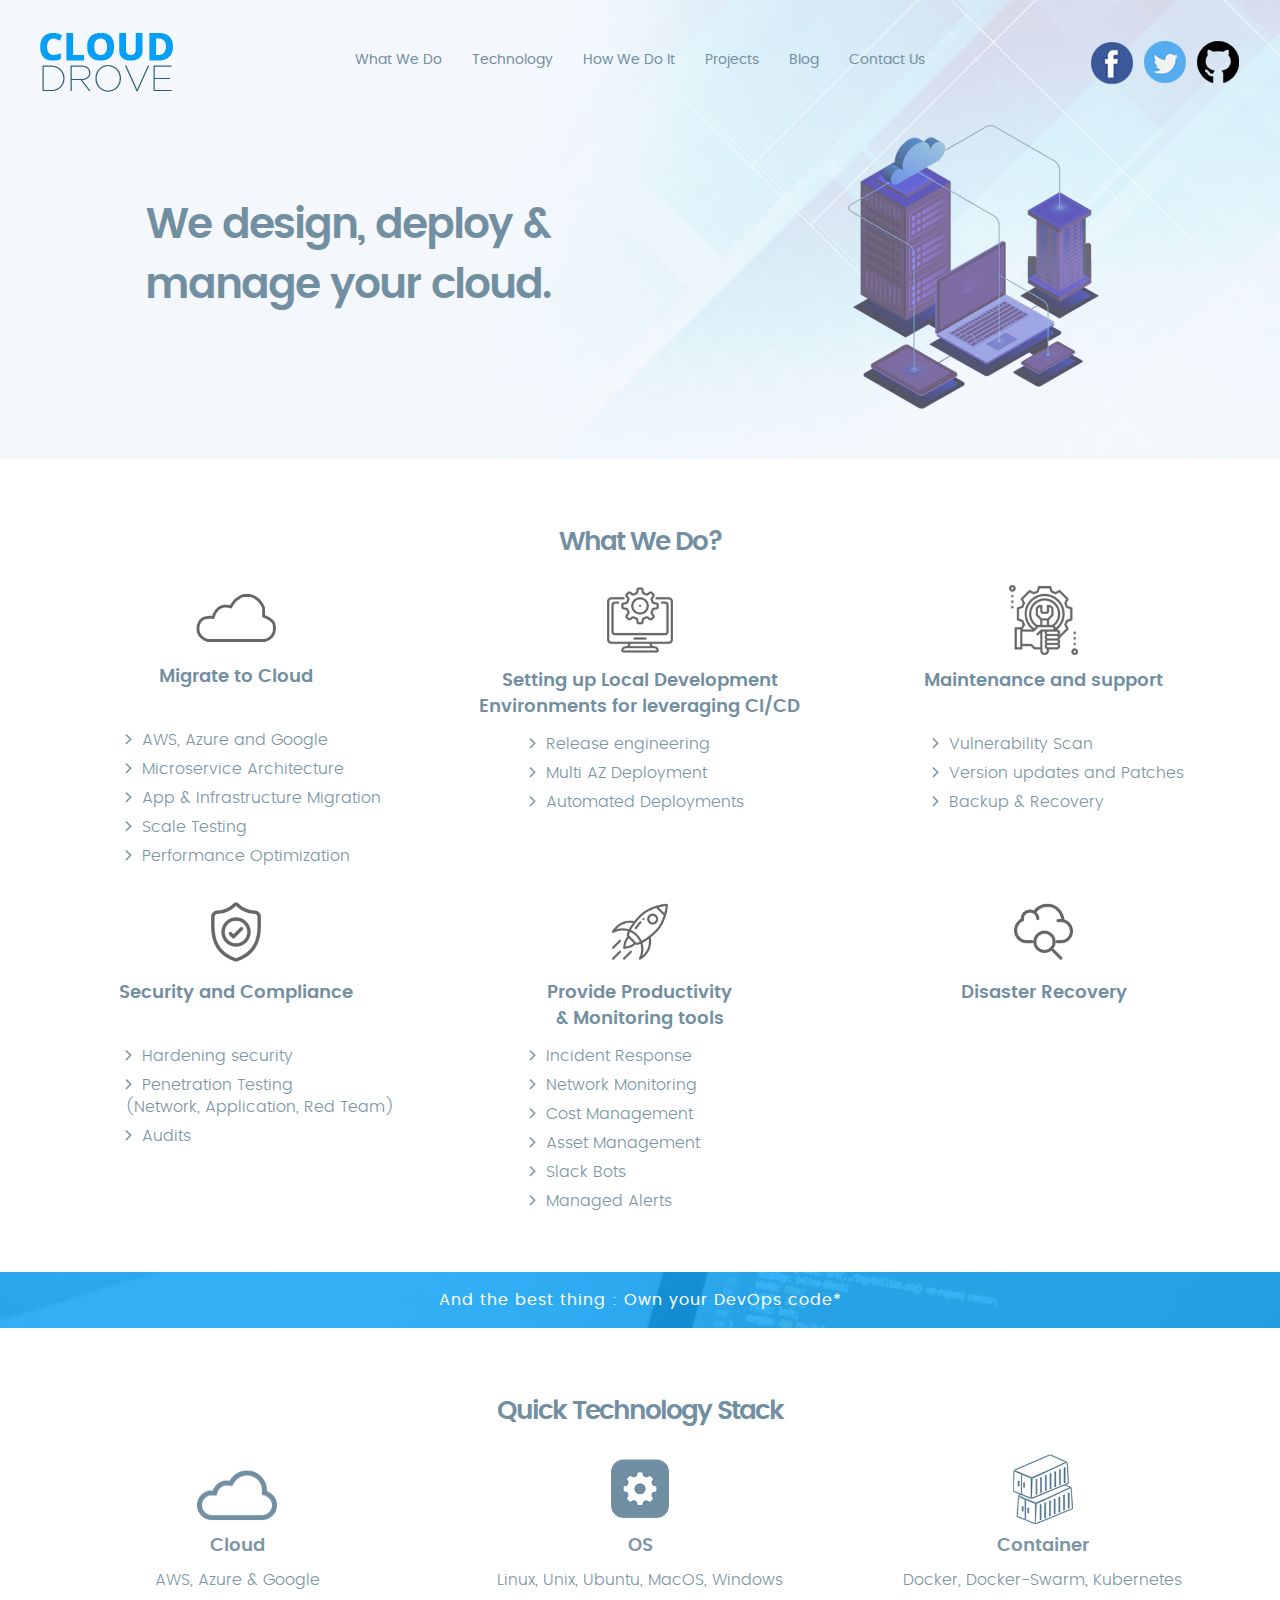
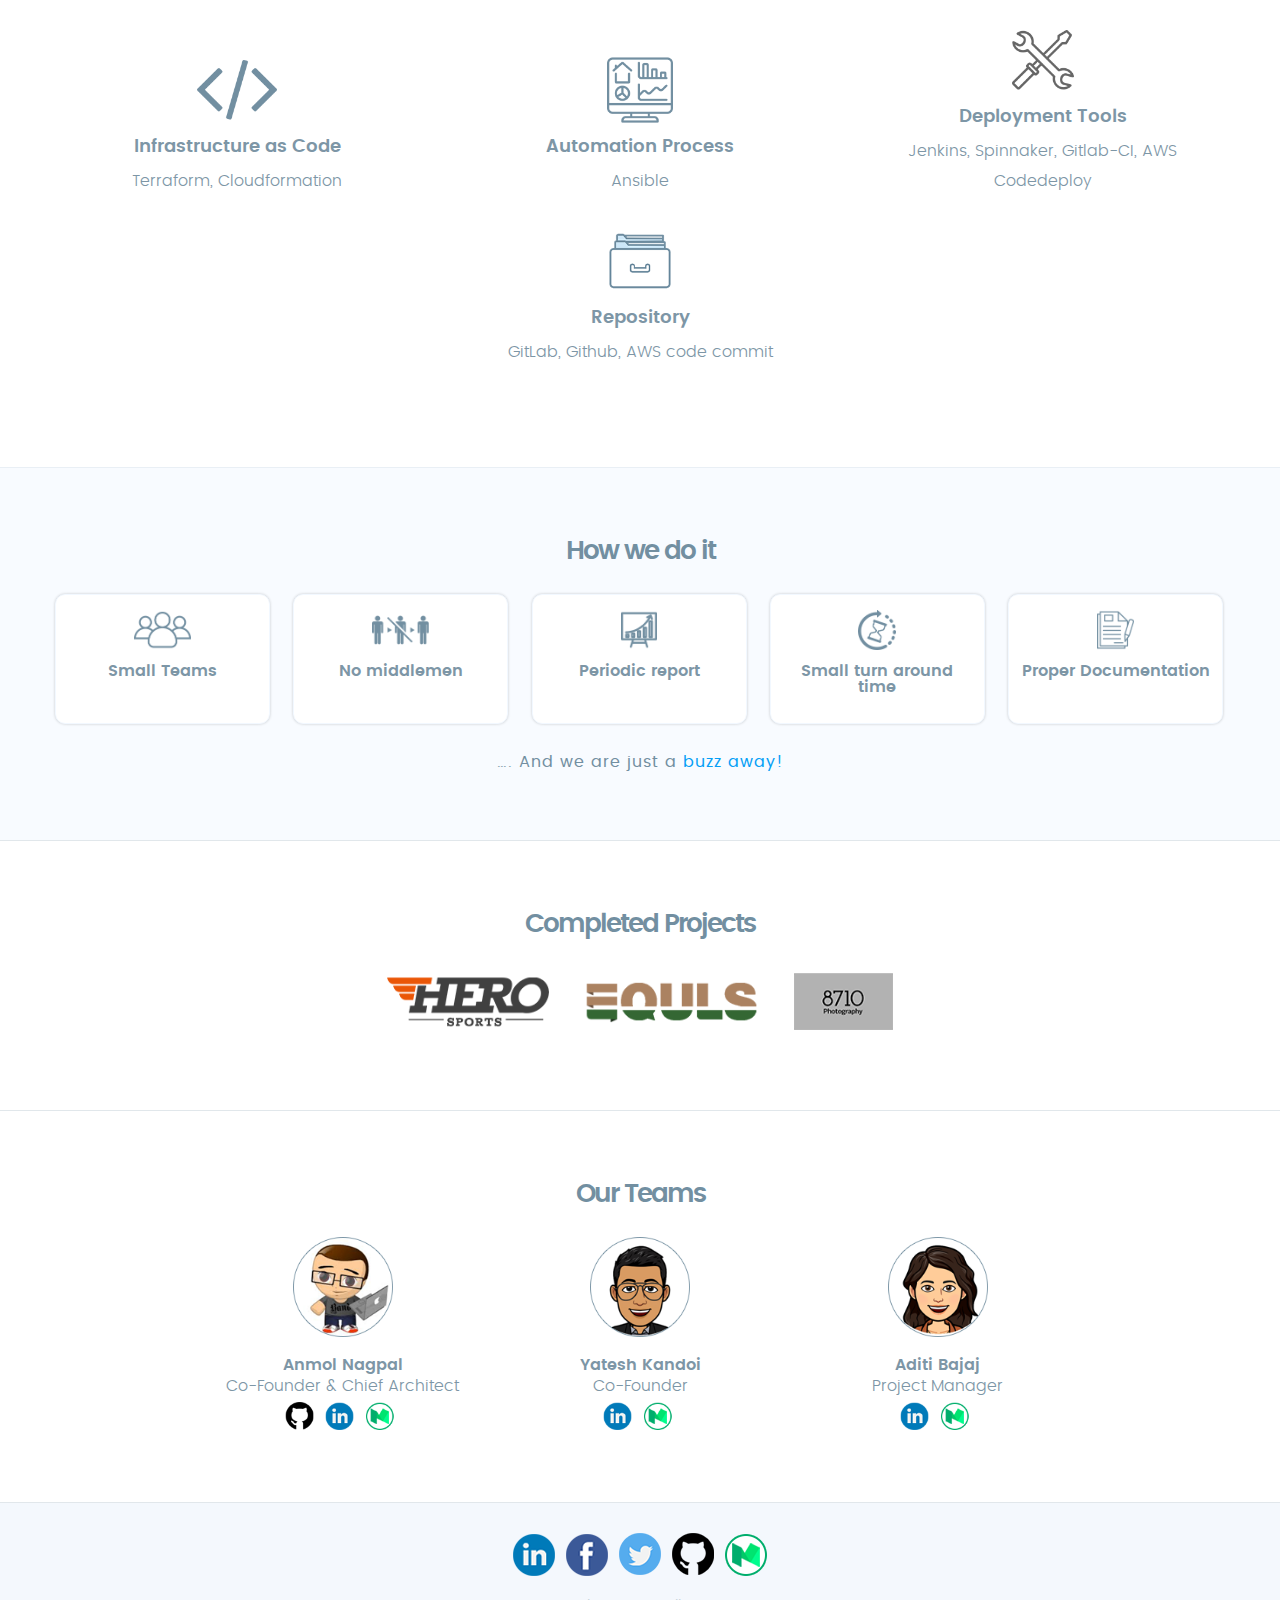
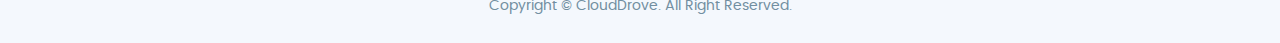
==== commit 7b8ae1ec: "Update index.html" ====
--- a/index.html
+++ b/index.html
@@ -47,7 +47,7 @@
                     <li class="mobile-hide"><a href="#How_We_Do_It" onclick="closemenu();">How We Do It </a></li>
                     <li class="mobile-hide"><a href="#Projects" onclick="closemenu();">Projects </a></li>
                     <!--<li class="mobile-hide"><a href="#Testimonial" onclick="closemenu();">Testimonial </a></li>-->
-                    <li><a href="https://medium.com/clouddrove" target="_blenk">Blog</a></li>
+                    <li><a href="https://medium.com/clouddrove" target="_blank">Blog</a></li>
                     <li><a href="contact-us.html">Contact Us</a></li>
                 </ul>
             </nav>
@@ -55,9 +55,9 @@
 
         <div class="social-bar">
             <ul>
-                <li><a href="https://www.facebook.com/clouddrove" target="_blenk" class="social-icon facebook"></a></li>
-                <li><a href="https://twitter.com/clouddrove" target="_blenk" class="social-icon twitter"></a></li>
-                <li><a href="https://github.com/clouddrove" target="_blenk" class="social-icon git"></a></li>
+                <li><a href="https://www.facebook.com/clouddrove" target="_blank" class="social-icon facebook"></a></li>
+                <li><a href="https://twitter.com/clouddrove" target="_blank" class="social-icon twitter"></a></li>
+                <li><a href="https://github.com/clouddrove" target="_blank" class="social-icon git"></a></li>
             </ul>
         </div>
     </div>
@@ -285,10 +285,9 @@
 
         <div class="col-12">
             <ul>
-                <li><a href="#"><img src="images/herosports.png" alt="Hero Sports"></a></li>
-                <li><a href="#"><img src="images/equls.png" alt="Equls"></a></li>
-                <li><a href="#"><img src="images/thriftify.png" alt="Thriftify"></a></li>
-                <li><a href="#"><img src="images/8710.png" alt=" 8710photography"></a></li>
+                <li><a href="https://herosports.com/" target="_blank"><img src="images/herosports.png" alt="Hero Sports"></a></li>
+                <li><a href="https://equls.com/" target="_blank"><img src="images/equls.png" alt="Equls"></a></li>
+                <li><a href="https://www.8710photography.com/" target="_blank"><img src="images/8710.png" alt=" 8710photography"></a></li>
             </ul>
 
         </div>
@@ -310,11 +309,11 @@
                     <span>Co-Founder & Chief Architect</span>
                     <div class="social-bar">
                         <ul>
-                            <li><a href="https://github.com/anmolnagpal" target="_blenk" class="social-icon git"></a>
+                            <li><a href="https://github.com/anmolnagpal" target="_blank" class="social-icon git"></a>
                             </li>
-                            <li><a href="https://www.linkedin.com/in/anmolnagpal/" target="_blenk"
+                            <li><a href="https://www.linkedin.com/in/anmolnagpal/" target="_blank"
                                    class="social-icon linkdin"></a></li>
-                            <li><a href="https://medium.com/@anmolnagpal" target="_blenk" class="social-icon medim"></a>
+                            <li><a href="https://medium.com/@anmolnagpal" target="_blank" class="social-icon medim"></a>
                             </li>
                         </ul>
                     </div>
@@ -324,9 +323,9 @@
                     <span>Co-Founder</span>
                     <div class="social-bar">
                         <ul>
-                            <li><a href="https://www.linkedin.com/in/yateshkandoi/" target="_blenk"
+                            <li><a href="https://www.linkedin.com/in/yateshkandoi/" target="_blank"
                                    class="social-icon linkdin"></a></li>
-                            <li><a href="https://medium.com/clouddrove" target="_blenk" class="social-icon medim"></a>
+                            <li><a href="https://medium.com/clouddrove" target="_blank" class="social-icon medim"></a>
                             </li>
                         </ul>
                     </div>
@@ -336,9 +335,9 @@
                     <span>Project Manager</span>
                     <div class="social-bar">
                         <ul>
-                            <li><a href="https://www.linkedin.com/in/aditijgupta/" target="_blenk"
+                            <li><a href="https://www.linkedin.com/in/aditijgupta/" target="_blank"
                                    class="social-icon linkdin"></a></li>
-                            <li><a href="https://medium.com/clouddrove" target="_blenk" class="social-icon medim"></a>
+                            <li><a href="https://medium.com/clouddrove" target="_blank" class="social-icon medim"></a>
                             </li>
                         </ul>
                     </div>
@@ -358,12 +357,12 @@
     <div class="container">
         <div class="social-bar">
             <ul>
-                <li><a href="https://www.linkedin.com/company/clouddrove/" target="_blenk"
+                <li><a href="https://www.linkedin.com/company/clouddrove/" target="_blank"
                        class="social-icon linkdin"></a></li>
-                <li><a href="https://www.facebook.com/clouddrove" target="_blenk" class="social-icon facebook"></a></li>
-                <li><a href="https://twitter.com/clouddrove" target="_blenk" class="social-icon twitter"></a></li>
-                <li><a href="https://github.com/clouddrove" target="_blenk" class="social-icon git"></a></li>
-                <li><a href="https://medium.com/clouddrove" target="_blenk" class="social-icon medim"></a></li>
+                <li><a href="https://www.facebook.com/clouddrove" target="_blank" class="social-icon facebook"></a></li>
+                <li><a href="https://twitter.com/clouddrove" target="_blank" class="social-icon twitter"></a></li>
+                <li><a href="https://github.com/clouddrove" target="_blank" class="social-icon git"></a></li>
+                <li><a href="https://medium.com/clouddrove" target="_blank" class="social-icon medim"></a></li>
             </ul>
         </div>
         <div class="col-12">
--- a/css/style.css
+++ b/css/style.css
@@ -463,18 +463,21 @@
 .get-touch{
 	background-color: #f4f8fd;
 	padding-bottom: 80px;
+	text-align: center;
 }
 .get-touch-inner{
-	width: 100%;
-	float: left;
+	width: auto;
     background-color: #fff;
     box-shadow:0px 0 15px rgba(0,0,0,0.10);
 	-webkit-box-shadow:0px 0 15px rgba(0,0,0,0.10);
-	border-radius: 30px;
-	-webkit-border-radius: 30px;
+	border-radius: 20px;
+	-webkit-border-radius: 20px;
 	box-sizing: border-box;
 	-webkit-box-sizing: border-box;
-	padding: 50px;
+	padding: 30px;
+	display: inline-block;
+	margin: 0 auto;
+	text-align: left;
 }
 .get-touch-inner .heading {
     margin-bottom: 20px;
@@ -501,7 +504,7 @@
 	box-sizing: border-box;
 	-webkit-box-sizing: border-box;
 	margin-bottom: 92px;
-	padding-bottom: 8px;
+	padding-bottom: 0px;
 	letter-spacing: 0.5px;
 }
 .contact-bar li:last-child{
@@ -1124,4 +1127,4 @@
 .what-we .col-4 ul {
     margin-left: 15px;
 }
-}+}
